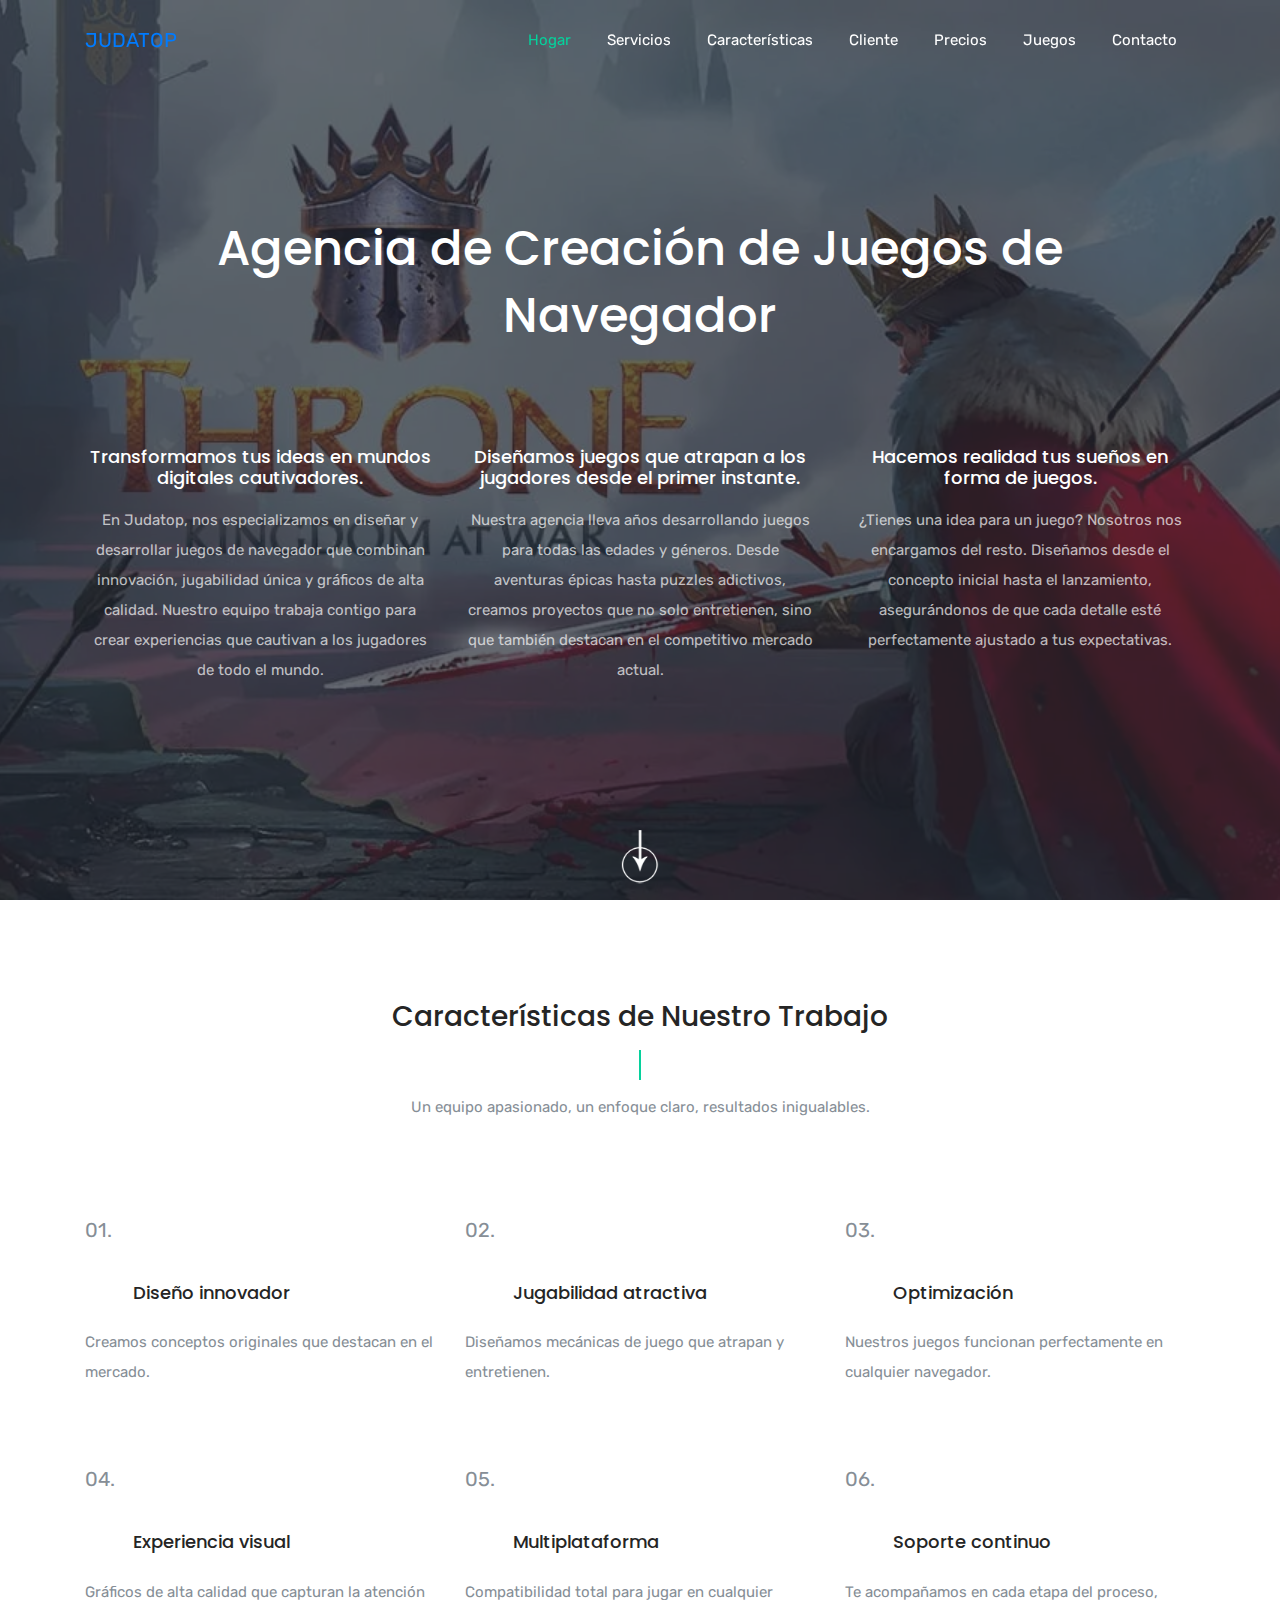
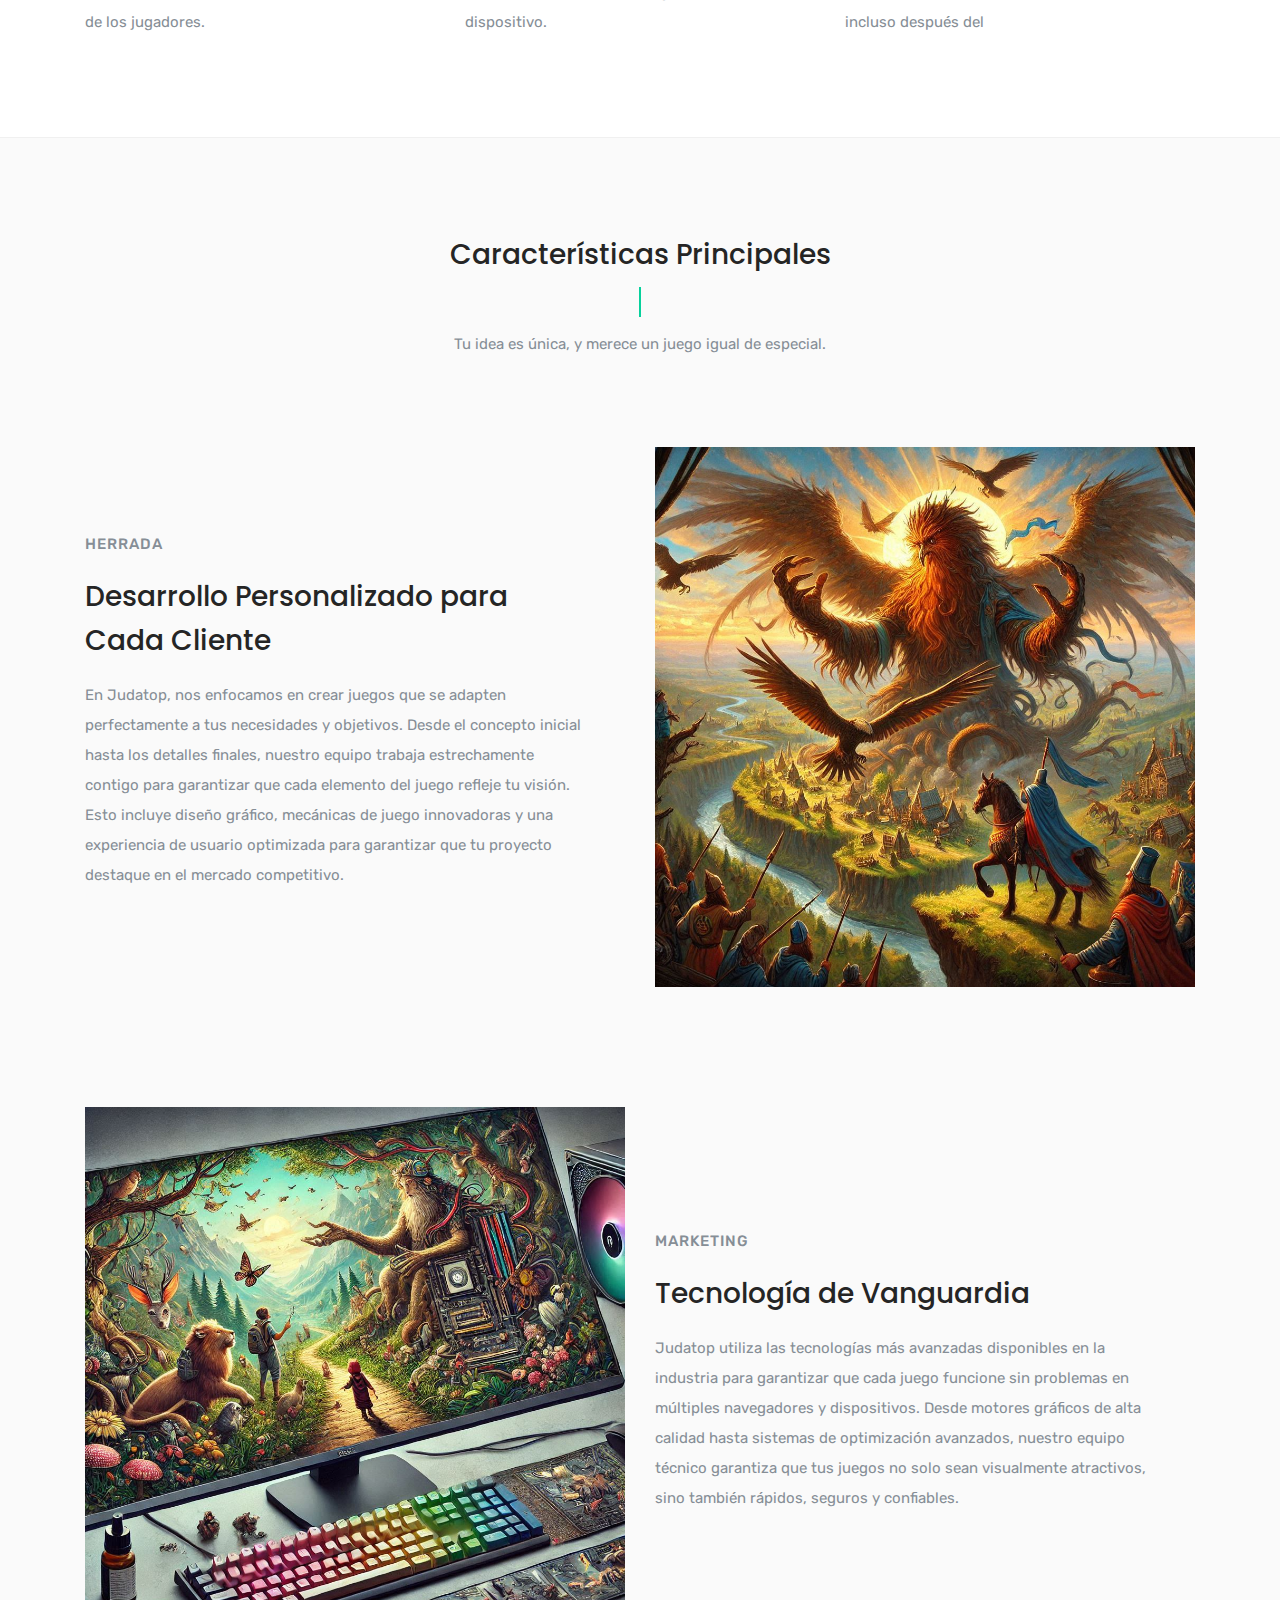
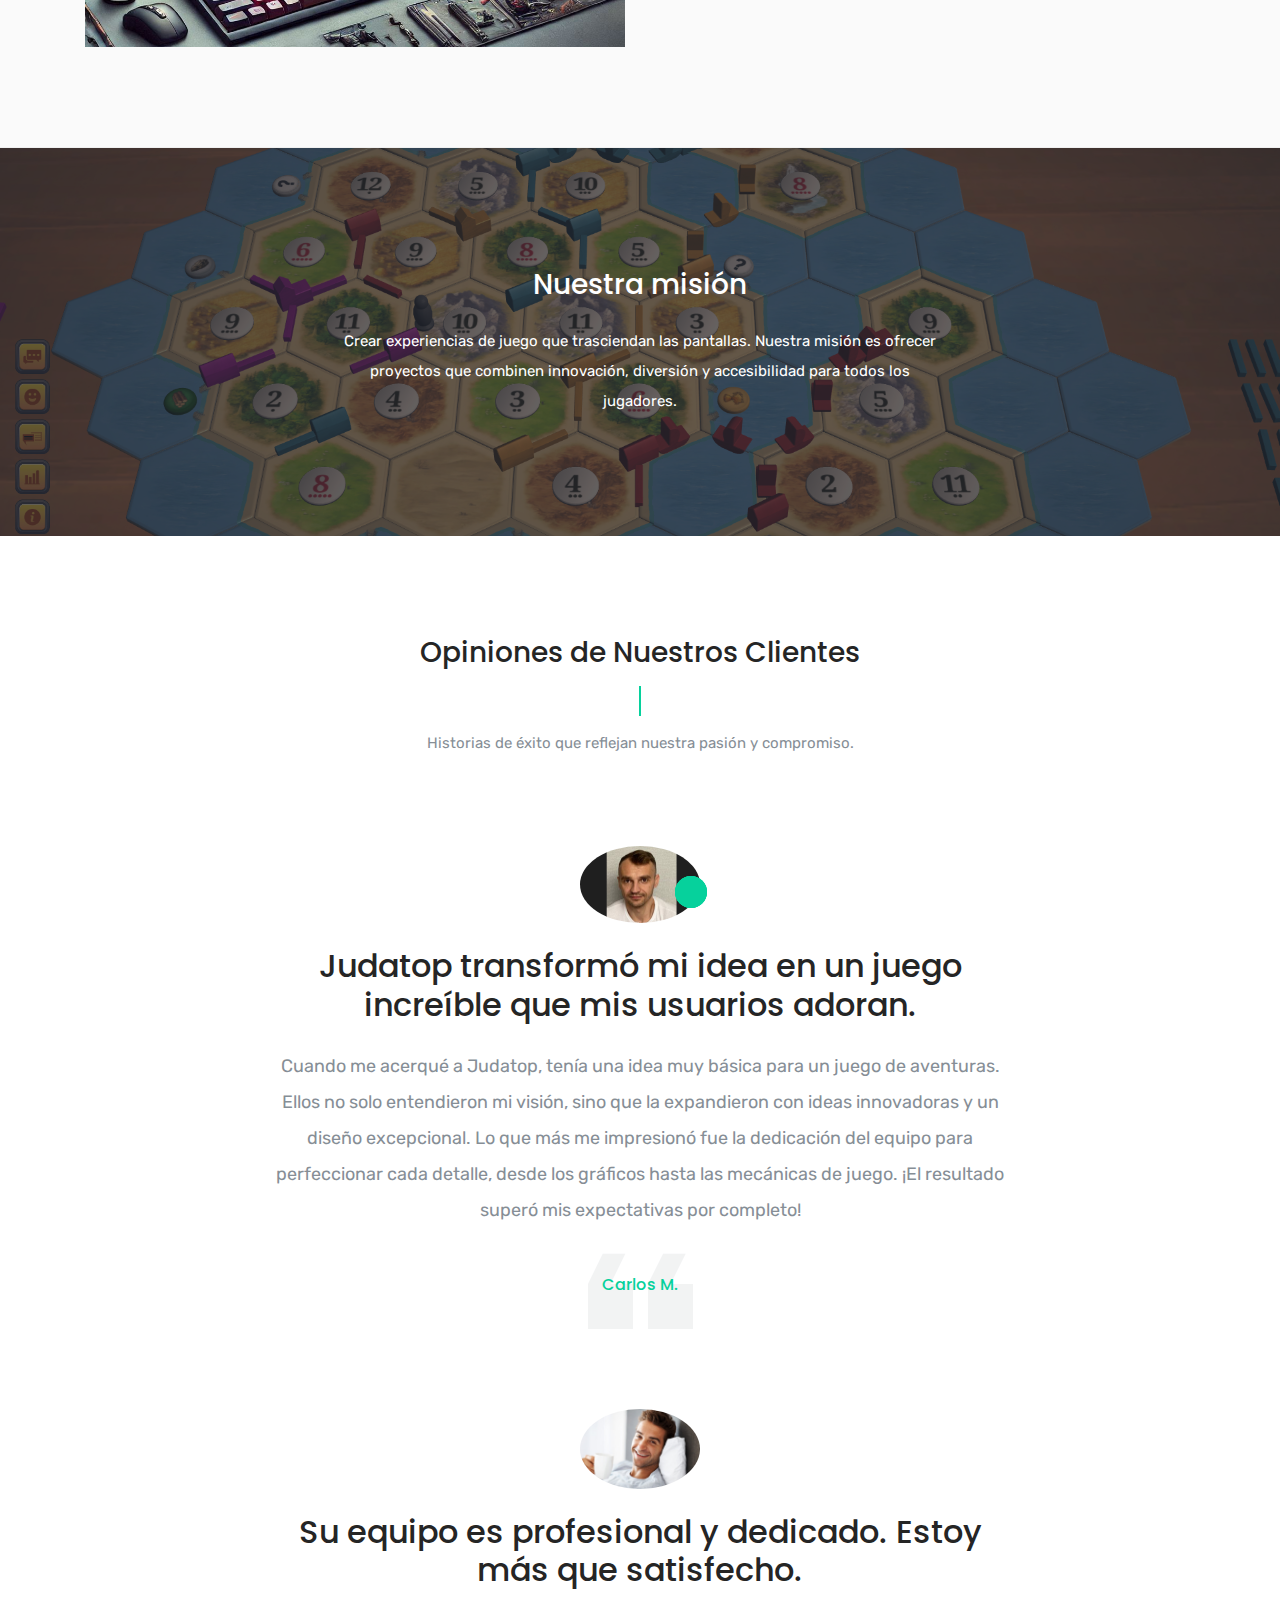
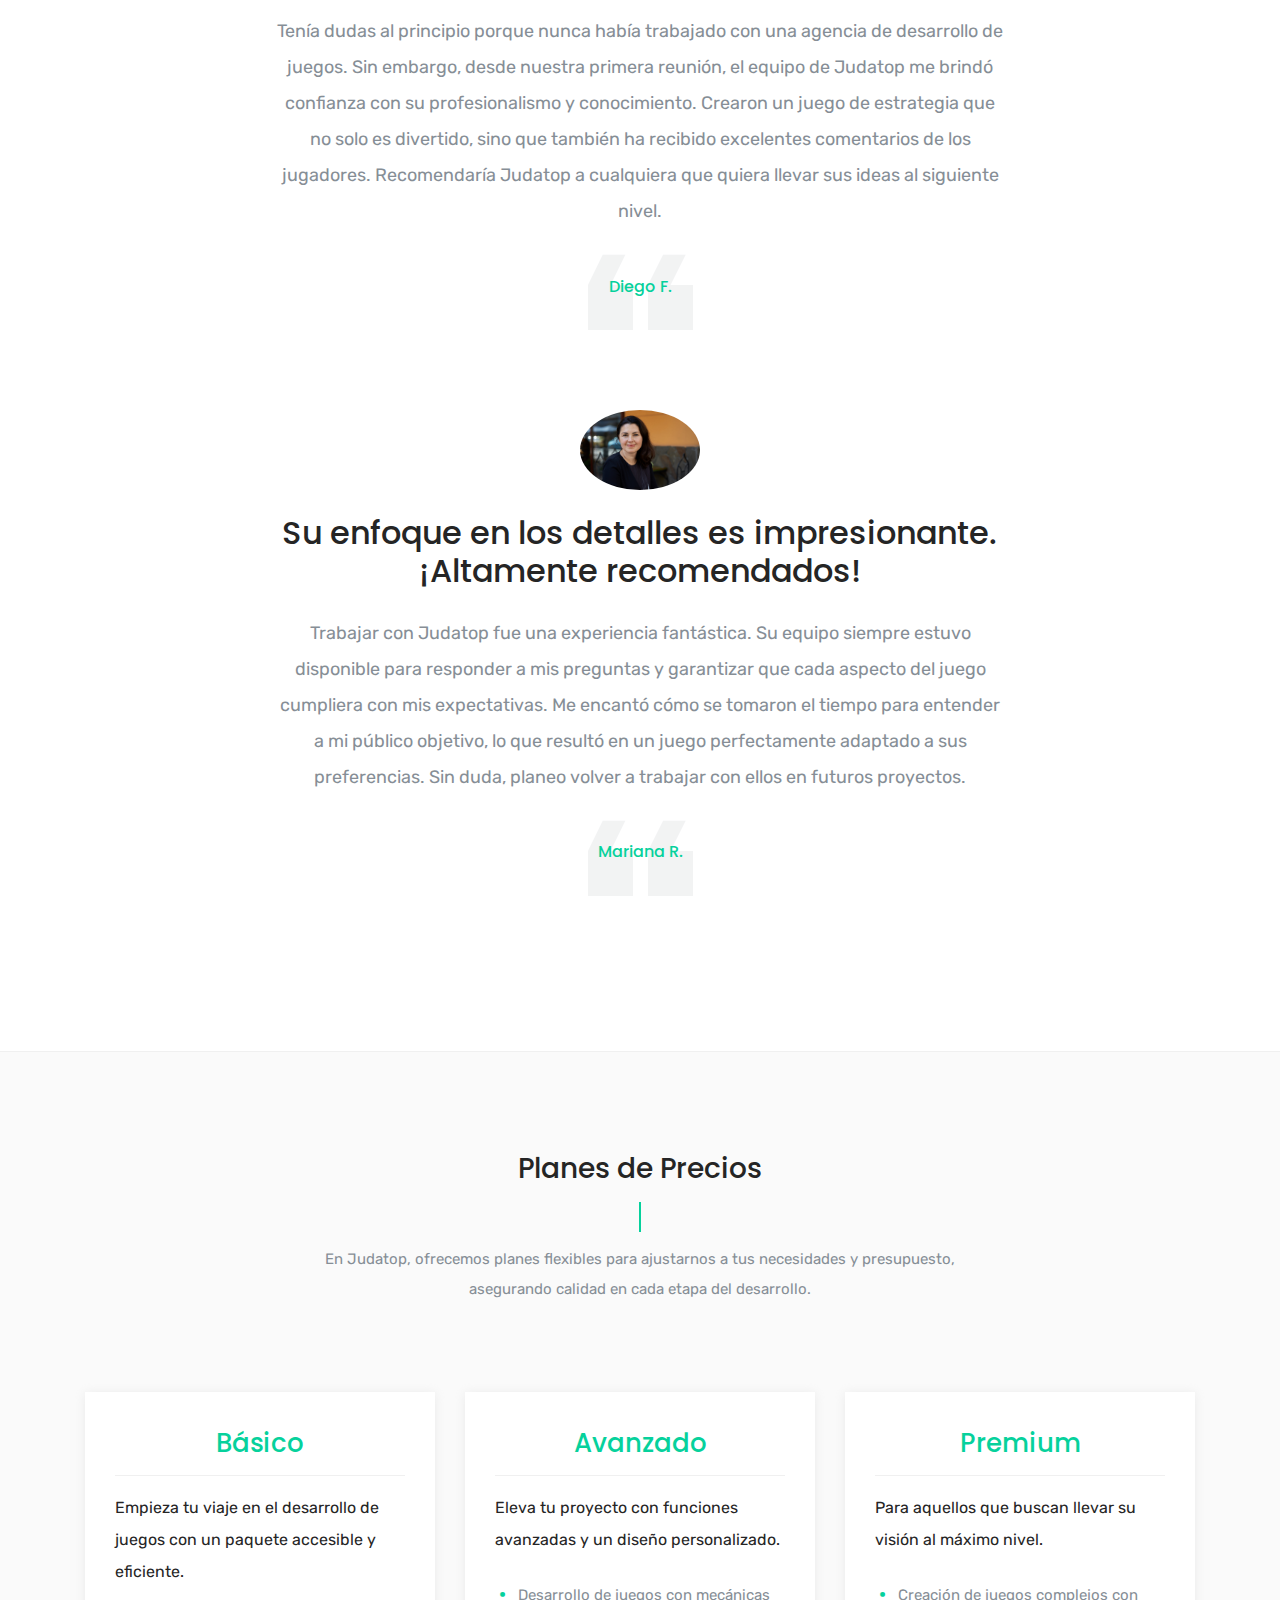
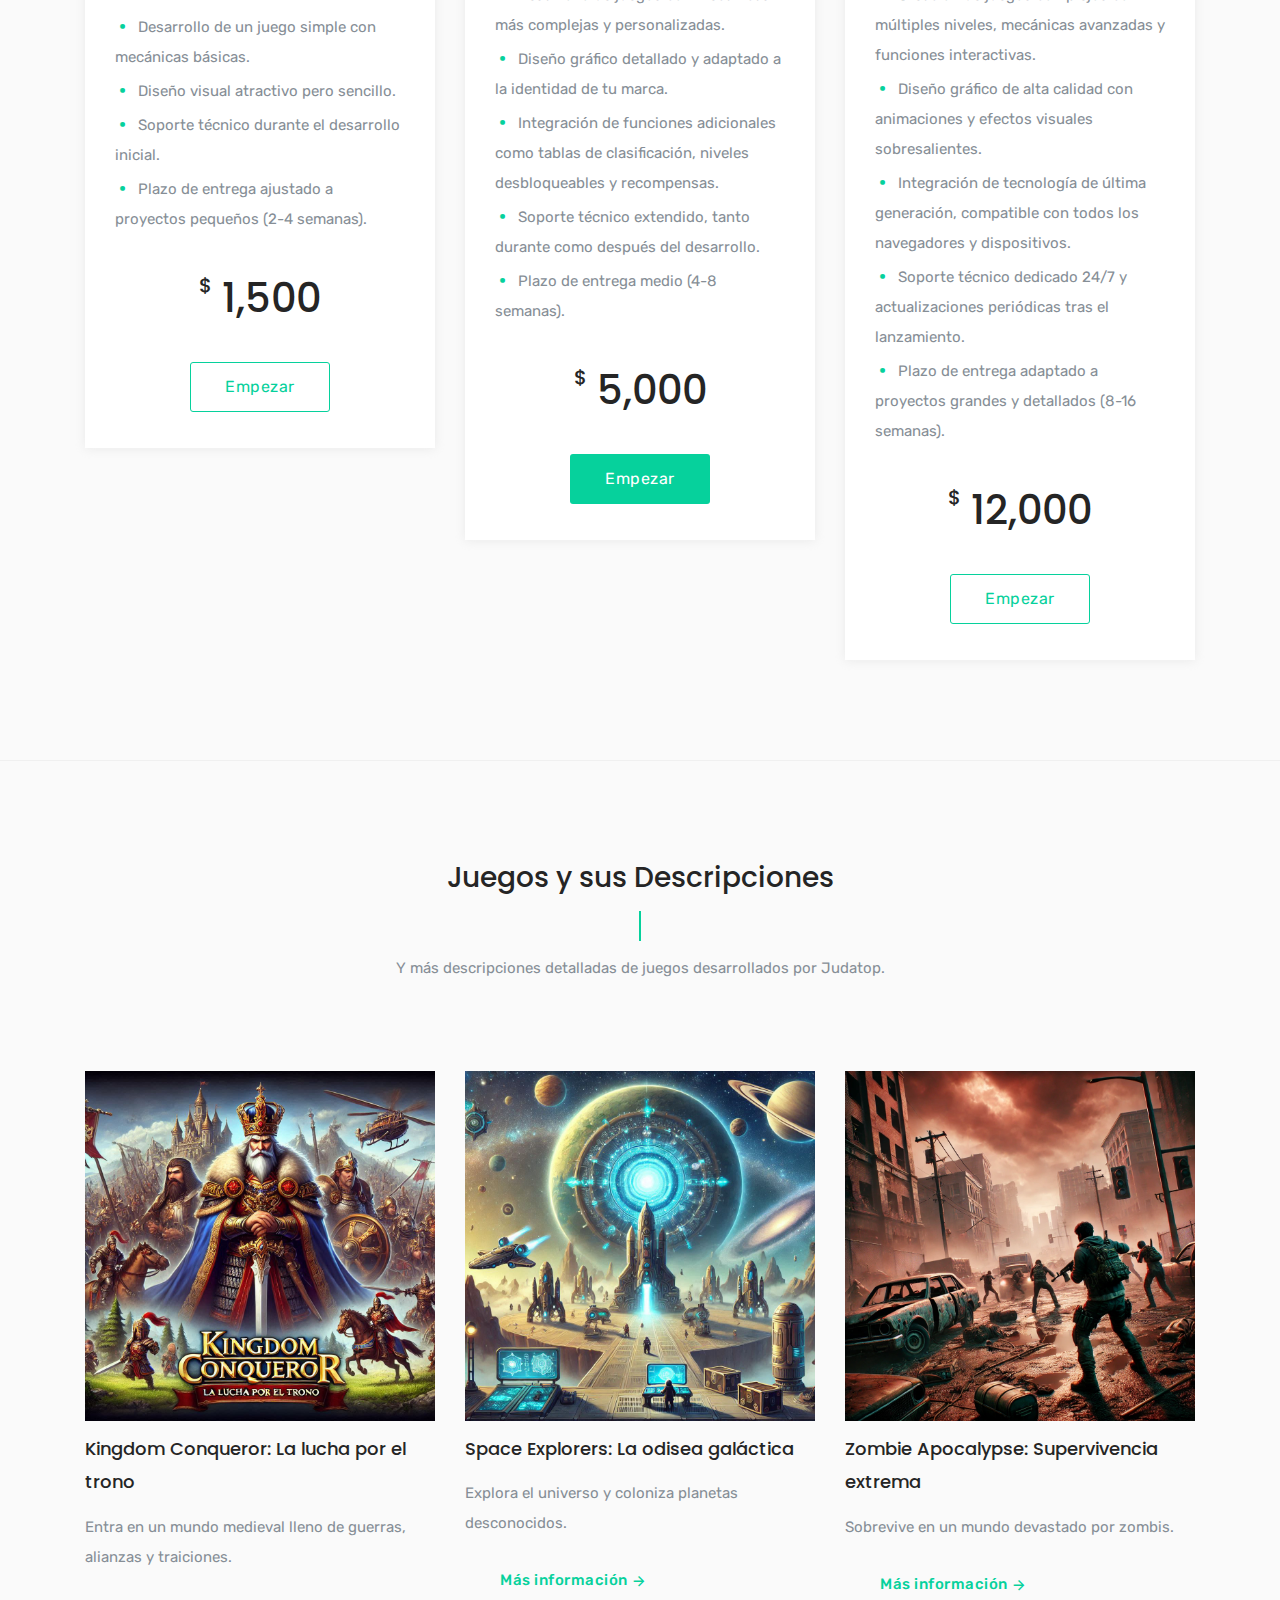
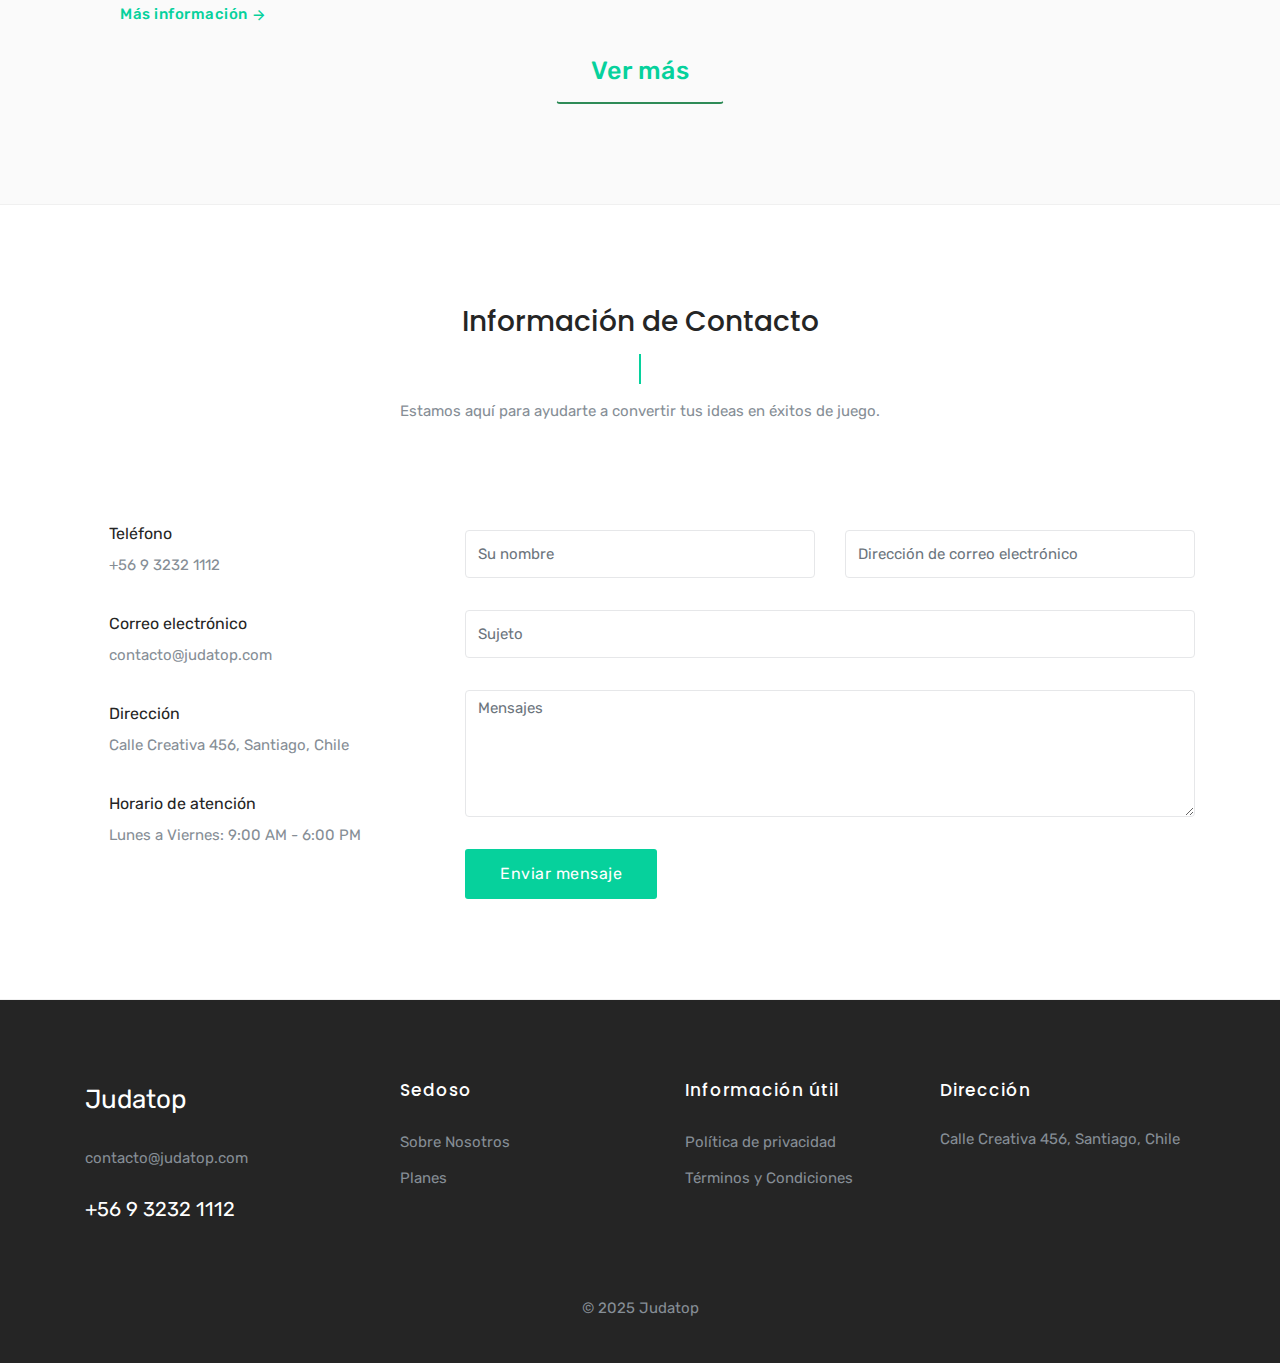
==== index.html @ 791cfe5c "first commit" ====
<!DOCTYPE html>
<html lang="en">

<head>
    <meta charset="utf-8" />
    <title>Judatop</title>
    <meta name="viewport" content="width=device-width, initial-scale=1.0">
    <!-- favicon -->
    <link rel="shortcut icon" href="images/favicon.ico">
    <!-- magnific pop-up -->
    <link rel="stylesheet" type="text/css" href="css/magnific-popup.css" />
    <!-- css -->
    <link href="css/bootstrap.min.css" rel="stylesheet" type="text/css" />
    <link href="css/materialdesignicons.min.css" rel="stylesheet" type="text/css" />
    <link rel="stylesheet" type="text/css" href="css/Pe-icon-7-stroke.css">
    <!--Slider-->
    <link rel="stylesheet" href="css/owl.carousel.css" />
    <link rel="stylesheet" href="css/owl.theme.css" />
    <link rel="stylesheet" href="css/owl.transitions.css" />
    <link href="css/style.css" rel="stylesheet" type="text/css" />
</head>

<body>

    <!--Navbar Start-->
    <nav class="navbar navbar-expand-lg fixed-top navbar-custom sticky sticky-dark">
        <div class="container">
            <!-- LOGO -->
            <a class="navbar-brand logo text-uppercase" href="index.html">
                Judatop
            </a>
            <button class="navbar-toggler" type="button" data-toggle="collapse" data-target="#navbarCollapse"
                aria-controls="navbarCollapse" aria-expanded="false" aria-label="Toggle navigation">
                <i class="mdi mdi-menu"></i>
            </button>
            <div class="collapse navbar-collapse" id="navbarCollapse">
                <ul class="navbar-nav ml-auto navbar-center" id="mySidenav">
                    <li class="nav-item active">
                        <a href="index.html#home" class="nav-link">Hogar</a>
                    </li>
                    <li class="nav-item">
                        <a href="index.html#services" class="nav-link">Servicios</a>
                    </li>
                    <li class="nav-item">
                        <a href="index.html#features" class="nav-link">Características</a>
                    </li>
                    <li class="nav-item">
                        <a href="index.html#client" class="nav-link">Cliente</a>
                    </li>
                    <li class="nav-item">
                        <a href="index.html#pricing" class="nav-link">Precios</a>
                    </li>
                    <li class="nav-item">
                        <a href="games/games.html" class="nav-link">Juegos </a>
                    </li>
                    <li class="nav-item">
                        <a href="index.html#contact" class="nav-link">Contacto</a>
                    </li>
                </ul>
            </div>
        </div>
    </nav>
    <!-- Navbar End -->

    <!-- START HOME -->
    <section class="bg-home" id="home">
        <div class="bg-overlay"></div>
        <div class="home-center">
            <div class="home-desc-center">
                <div class="container">
                    <div class="row">
                        <div class="col-lg-12 text-center">
                            <div class="home-contact">
                                <h3 class="home-title line-height_1_4">Agencia de Creación de Juegos de Navegador</h3>
                                <div class="row mt-5 pt-4">
                                    <div class="col-lg-4">
                                        <div class="home-box text-center mt-4">
                                            <h5 class="f-18 text-white">Transformamos tus ideas en mundos digitales
                                                cautivadores.</h5>
                                            <p class="mt-3 mb-0">En Judatop, nos especializamos en diseñar y desarrollar
                                                juegos de navegador que combinan innovación, jugabilidad única y
                                                gráficos de alta calidad. Nuestro equipo trabaja contigo para crear
                                                experiencias que cautivan a los jugadores de todo el mundo.
                                            </p>
                                        </div>
                                    </div>

                                    <div class="col-lg-4">
                                        <div class="home-box text-center mt-4">
                                            <h5 class="f-18 text-white">Diseñamos juegos que atrapan a los jugadores
                                                desde el primer instante.</h5>
                                            <p class="mt-3 mb-0">Nuestra agencia lleva años desarrollando juegos para
                                                todas las edades y géneros. Desde aventuras épicas hasta puzzles
                                                adictivos, creamos proyectos que no solo entretienen, sino que también
                                                destacan en el competitivo mercado actual.</p>
                                        </div>
                                    </div>

                                    <div class="col-lg-4">
                                        <div class="home-box text-center mt-4">
                                            <h5 class="f-18 text-white">Hacemos realidad tus sueños en forma de juegos.
                                            </h5>
                                            <p class="mt-3 mb-0">¿Tienes una idea para un juego? Nosotros nos encargamos
                                                del resto. Diseñamos desde el concepto inicial hasta el lanzamiento,
                                                asegurándonos de que cada detalle esté perfectamente ajustado a tus
                                                expectativas.</p>
                                        </div>
                                    </div>
                                </div>
                            </div>
                        </div>
                    </div>
                </div>

            </div>
        </div>

        <div class="container">
            <div class="row">
                <div class="col-lg-12">
                    <div class="mouse_down text-center">
                        <a href="#services" class="text-white scroll">
                            <img src="images/mouse-down.png" width="38" alt="">
                        </a>
                    </div>
                </div>
            </div>
        </div>
    </section>
    <!-- END HOME -->

    <!-- START SERVICES -->
    <section class="section" id="services">
        <div class="container">
            <div class="row">
                <div class="col-lg-12">
                    <div class="title-heading text-center">
                        <h3> Características de Nuestro Trabajo</h3>
                        <div class="title-border"></div>
                        <p class="text-muted">Un equipo apasionado, un enfoque claro, resultados inigualables.</p>
                    </div>
                </div>
            </div>

            <div class="row mt-5 pt-3">
                <div class="col-lg-4">
                    <div class="services-box mt-4">
                        <p class="text-muted f-20">01.</p>
                        <div class="mt-4">
                            <div class="services-icon float-left">
                                <i class="pe-7s-notebook"></i>
                            </div>

                            <h5 class="mt-4 pt-2 pl-5 f-18">Diseño innovador</h5>
                        </div>
                        <p class="text-muted mt-4 mb-0">Creamos conceptos originales que destacan en el mercado.</p>

                    </div>
                </div>

                <div class="col-lg-4">

                    <div class="services-box mt-4">
                        <p class="text-muted f-20">02.</p>
                        <div class="mt-4">
                            <div class="services-icon float-left">
                                <i class="pe-7s-science"></i>
                            </div>

                            <h5 class="mt-4 pt-2 pl-5 f-18">Jugabilidad atractiva</h5>
                        </div>
                        <p class="text-muted mt-4 mb-0">Diseñamos mecánicas de juego que atrapan y entretienen.</p>

                    </div>

                </div>

                <div class="col-lg-4">
                    <div class="services-box mt-4">
                        <p class="text-muted f-20">03.</p>
                        <div class="mt-4">
                            <div class="services-icon float-left">
                                <i class="pe-7s-display1"></i>
                            </div>

                            <h5 class="mt-4 pt-2 pl-5 f-18">Optimización</h5>
                        </div>
                        <p class="text-muted mt-4 mb-0">Nuestros juegos funcionan perfectamente en cualquier navegador.
                        </p>

                    </div>
                </div>
            </div>

            <div class="row mt-5">
                <div class="col-lg-4">
                    <div class="services-box mt-4">
                        <p class="text-muted f-20">04.</p>
                        <div class="mt-4">
                            <div class="services-icon float-left">
                                <i class="pe-7s-date"></i>
                            </div>

                            <h5 class="mt-4 pt-2 pl-5 f-18">Experiencia visual</h5>
                        </div>
                        <p class="text-muted mt-4 mb-0">Gráficos de alta calidad que capturan la atención de los
                            jugadores.</p>

                    </div>

                </div>

                <div class="col-lg-4">
                    <div class="services-box mt-4">
                        <p class="text-muted f-20">05.</p>
                        <div class="mt-4">
                            <div class="services-icon float-left">
                                <i class="pe-7s-target"></i>
                            </div>

                            <h5 class="mt-4 pt-2 pl-5 f-18">Multiplataforma</h5>
                        </div>
                        <p class="text-muted mt-4 mb-0"> Compatibilidad total para jugar en cualquier dispositivo.</p>

                    </div>

                </div>

                <div class="col-lg-4">
                    <div class="services-box mt-4">
                        <p class="text-muted f-20">06.</p>
                        <div class="mt-4">
                            <div class="services-icon float-left">
                                <i class="pe-7s-headphones"></i>
                            </div>

                            <h5 class="mt-4 pt-2 pl-5 f-18">Soporte continuo</h5>
                        </div>
                        <p class="text-muted mt-4 mb-0">Te acompañamos en cada etapa del proceso, incluso después del
                        </p>

                    </div>

                </div>

            </div>

        </div>
    </section>
    <!-- END SERVICES -->

    <!-- START FEATURES -->
    <section class="section bg-light" id="features">
        <div class="container">
            <div class="row">
                <div class="col-lg-12">
                    <div class="title-heading text-center">
                        <h3>Características Principales</h3>
                        <div class="title-border"></div>
                        <p class="text-muted">Tu idea es única, y merece un juego igual de especial.</p>
                    </div>
                </div>
            </div>

            <div class="row mt-5 pt-3 vertical-content">
                <div class="col-lg-6">
                    <div class="features-content mt-4">
                        <p class="features-subtitle text-muted mb-0">Herrada</p>
                        <h3 class="line-height_1_6 mt-3">Desarrollo Personalizado para Cada Cliente</h3>
                        <p class="features-desc text-muted mt-3">En Judatop, nos enfocamos en crear juegos que se
                            adapten perfectamente a tus necesidades y objetivos. Desde el concepto inicial hasta los
                            detalles finales, nuestro equipo trabaja estrechamente contigo para garantizar que cada
                            elemento del juego refleje tu visión. Esto incluye diseño gráfico, mecánicas de juego
                            innovadoras y una experiencia de usuario optimizada para garantizar que tu proyecto destaque
                            en el mercado competitivo.
                        </p>

                    </div>
                </div>
                <div class="col-lg-6">
                    <div class="features-img mt-4 text-center">
                        <img src="images/features/img-1.png" class="img-fluid" alt="">
                    </div>
                </div>
            </div>

            <div class="row mt-5 pt-5 vertical-content">

                <div class="col-lg-6">
                    <div class="features-img mt-4">
                        <img src="images/features/img-2.png" class="img-fluid" alt="">
                    </div>
                </div>

                <div class="col-lg-6">
                    <div class="features-content mt-4">
                        <p class="features-subtitle text-muted mb-0">Marketing</p>
                        <h3 class="line-height_1_6 mt-3">Tecnología de Vanguardia</h3>
                        <p class="features-desc text-muted mt-3">Judatop utiliza las tecnologías más avanzadas
                            disponibles en la industria para garantizar que cada juego funcione sin problemas en
                            múltiples navegadores y dispositivos. Desde motores gráficos de alta calidad hasta sistemas
                            de optimización avanzados, nuestro equipo técnico garantiza que tus juegos no solo sean
                            visualmente atractivos, sino también rápidos, seguros y confiables.</p>

                    </div>
                </div>

            </div>
        </div>
    </section>
    <!-- END FEATURES -->

    <!-- START VIDEO -->
    <section class="bg-video">
        <div class="bg-overlay"></div>
        <div class="container">
            <div class="row">
                <div class="col-lg-12">
                    <div class="video-box text-center text-white">
                        <h3>Nuestra misión</h3>
                        <p class="mt-4">Crear experiencias de juego que trasciendan las pantallas. Nuestra misión es
                            ofrecer proyectos que combinen innovación, diversión y accesibilidad para todos los
                            jugadores.</p>


                    </div>
                </div>
            </div>
        </div>
    </section>
    <!-- END VIDEO -->

    <!-- START CLIENT -->
    <section class="section" id="client">
        <div class="container">
            <div class="row">
                <div class="col-lg-12">
                    <div class="title-heading text-center">
                        <h3>Opiniones de Nuestros Clientes</h3>
                        <div class="title-border"></div>
                        <p class="text-muted">Historias de éxito que reflejan nuestra pasión y compromiso.</p>
                    </div>
                </div>
            </div>

            <div class="row justify-content-center mt-5 pt-3">
                <div class="col-lg-8">
                    <div class="owl-carousel owl-theme" id="owl-demo" style="display: block;">

                        <div class="item mt-4 text-center">
                            <div class="client-img">
                                <img src="images/user/img-1.jpg" class="img-fluid rounded-circle" alt="">
                            </div>
                            <div class="client-img-icon">
                                <i class="pe-7s-comment"></i>
                            </div>
                            <h2 class="mt-4">Judatop transformó mi idea en un juego increíble que mis usuarios adoran.
                            </h2>
                            <p class="client-desc mt-3 f-18 pt-2 text-muted">Cuando me acerqué a Judatop, tenía una idea
                                muy básica para un juego de aventuras. Ellos no solo entendieron mi visión, sino que la
                                expandieron con ideas innovadoras y un diseño excepcional. Lo que más me impresionó fue
                                la dedicación del equipo para perfeccionar cada detalle, desde los gráficos hasta las
                                mecánicas de juego. ¡El resultado superó mis expectativas por completo!</p>

                            <div class="client-icon pt-5">
                                <i class="mdi mdi-format-quote-open"></i>
                            </div>

                            <div class="client-position">
                                <h6 class="text-custom mb-0">Carlos M.</h6>

                            </div>
                        </div>

                        <div class="item mt-4 text-center">
                            <div class="client-img">
                                <img src="images/user/img-2.jpg" class="img-fluid rounded-circle" alt="">
                            </div>
                            <div class="client-img-icon">
                                <i class="pe-7s-comment"></i>
                            </div>
                            <h2 class="mt-4">Su equipo es profesional y dedicado. Estoy más que satisfecho.</h2>
                            <p class="client-desc mt-3 f-18 pt-2 text-muted">Tenía dudas al principio porque nunca había
                                trabajado con una agencia de desarrollo de juegos. Sin embargo, desde nuestra primera
                                reunión, el equipo de Judatop me brindó confianza con su profesionalismo y conocimiento.
                                Crearon un juego de estrategia que no solo es divertido, sino que también ha recibido
                                excelentes comentarios de los jugadores. Recomendaría Judatop a cualquiera que quiera
                                llevar sus ideas al siguiente nivel.</p>

                            <div class="client-icon pt-5">
                                <i class="mdi mdi-format-quote-open"></i>
                            </div>

                            <div class="client-position">
                                <h6 class="text-custom mb-0">Diego F. </h6>

                            </div>
                        </div>

                        <div class="item mt-4 text-center">
                            <div class="client-img">
                                <img src="images/user/img-3.jpg" class="img-fluid rounded-circle" alt="">
                            </div>
                            <div class="client-img-icon">
                                <i class="pe-7s-comment"></i>
                            </div>
                            <h2 class="mt-4">Su enfoque en los detalles es impresionante. ¡Altamente recomendados!</h2>
                            <p class="client-desc mt-3 f-18 pt-2 text-muted">Trabajar con Judatop fue una experiencia
                                fantástica. Su equipo siempre estuvo disponible para responder a mis preguntas y
                                garantizar que cada aspecto del juego cumpliera con mis expectativas. Me encantó cómo se
                                tomaron el tiempo para entender a mi público objetivo, lo que resultó en un juego
                                perfectamente adaptado a sus preferencias. Sin duda, planeo volver a trabajar con ellos
                                en futuros proyectos.</p>

                            <div class="client-icon pt-5">
                                <i class="mdi mdi-format-quote-open"></i>
                            </div>

                            <div class="client-position">
                                <h6 class="text-custom mb-0">Mariana R. </h6>

                            </div>
                        </div>

                    </div>
                </div>
            </div>

        </div>
    </section>
    <!-- END CLIENT -->

    <!-- START PRICING -->
    <section class="section bg-light" id="pricing">
        <div class="container">
            <div class="row">
                <div class="col-lg-12">
                    <div class="title-heading text-center">
                        <h3>Planes de Precios</h3>
                        <div class="title-border"></div>
                        <p class="text-muted">En Judatop, ofrecemos planes flexibles para ajustarnos a tus necesidades y
                            presupuesto, asegurando calidad en cada etapa del desarrollo.</p>
                    </div>
                </div>
            </div>

            <div class="row mt-5 pt-3">
                <div class="col-lg-4">
                    <div class="pricing-box bg-white mt-4">
                        <h3>Básico</h3>
                        <hr />
                        <p class="f-16">Empieza tu viaje en el desarrollo de juegos con un paquete accesible y
                            eficiente.</p>
                        <div class="pricing-features mt-4">
                            <p class="text-muted mb-1"><i class="mdi mdi-circle-medium text-custom pr-2"></i>Desarrollo
                                de un juego simple con mecánicas básicas.</p>
                            <p class="text-muted mb-1"><i class="mdi mdi-circle-medium text-custom pr-2"></i>Diseño
                                visual atractivo pero sencillo.</p>
                            <p class="text-muted mb-1"><i class="mdi mdi-circle-medium text-custom pr-2"></i>Soporte
                                técnico durante el desarrollo inicial.</p>
                            <p class="text-muted mb-1"><i class="mdi mdi-circle-medium text-custom pr-2"></i>Plazo de
                                entrega ajustado a proyectos pequeños (2-4 semanas).</p>
                        </div>
                        <div class="mt-4 pt-3 text-center">
                            <h1><sup class="dolar f-20">$</sup> 1,500 <span class="f-16"></span></h1>
                        </div>
                        <div class="mt-4 pt-3 text-center">
                            <a href="#contact" class="btn btn-outline btn-round">Empezar</a>
                        </div>
                    </div>
                </div>

                <div class="col-lg-4">
                    <div class="pricing-box bg-white mt-4">
                        <h3>Avanzado</h3>
                        <hr />
                        <p class="f-16">Eleva tu proyecto con funciones avanzadas y un diseño personalizado.</p>
                        <div class="pricing-features mt-4">
                            <p class="text-muted mb-1"><i class="mdi mdi-circle-medium text-custom pr-2"></i>Desarrollo
                                de juegos con mecánicas más complejas y personalizadas.</p>
                            <p class="text-muted mb-1"><i class="mdi mdi-circle-medium text-custom pr-2"></i>Diseño
                                gráfico detallado y adaptado a la identidad de tu marca.</p>
                            <p class="text-muted mb-1"><i class="mdi mdi-circle-medium text-custom pr-2"></i>Integración
                                de funciones adicionales como tablas de clasificación, niveles desbloqueables y
                                recompensas.</p>
                            <p class="text-muted mb-1"><i class="mdi mdi-circle-medium text-custom pr-2"></i>Soporte
                                técnico extendido, tanto durante como después del desarrollo.</p>
                            <p class="text-muted mb-1"><i class="mdi mdi-circle-medium text-custom pr-2"></i>Plazo de
                                entrega medio (4-8 semanas).</p>
                        </div>
                        <div class="mt-4 pt-3 text-center">
                            <h1><sup class="dolar f-20">$</sup> 5,000 <span class="f-16"></span></h1>
                        </div>

                        <div class="mt-4 pt-3 text-center">
                            <a href="#contact" class="btn btn-custom btn-round">Empezar</a>
                        </div>

                    </div>
                </div>

                <div class="col-lg-4">
                    <div class="pricing-box bg-white mt-4">
                        <h3>Premium</h3>
                        <hr />
                        <p class="f-16">Para aquellos que buscan llevar su visión al máximo nivel.</p>
                        <div class="pricing-features mt-4">
                            <p class="text-muted mb-1"><i class="mdi mdi-circle-medium text-custom pr-2"></i>Creación de
                                juegos complejos con múltiples niveles, mecánicas avanzadas y funciones interactivas.
                            </p>
                            <p class="text-muted mb-1"><i class="mdi mdi-circle-medium text-custom pr-2"></i>Diseño
                                gráfico de alta calidad con animaciones y efectos visuales sobresalientes.</p>
                            <p class="text-muted mb-1"><i class="mdi mdi-circle-medium text-custom pr-2"></i>Integración
                                de tecnología de última generación, compatible con todos los navegadores y dispositivos.
                            </p>
                            <p class="text-muted mb-1"><i class="mdi mdi-circle-medium text-custom pr-2"></i>Soporte
                                técnico dedicado 24/7 y actualizaciones periódicas tras el lanzamiento.</p>
                            <p class="text-muted mb-1"><i class="mdi mdi-circle-medium text-custom pr-2"></i>Plazo de
                                entrega adaptado a proyectos grandes y detallados (8-16 semanas).</p>
                        </div>
                        <div class="mt-4 pt-3 text-center">
                            <h1><sup class="dolar f-20">$</sup> 12,000 <span class="f-16"></span></h1>
                        </div>

                        <div class="mt-4 pt-3 text-center">
                            <a href="#contact" class="btn btn-outline btn-round">Empezar</a>
                        </div>

                    </div>
                </div>

            </div>
        </div>
    </section>
    <!-- END PRICING -->



    <!-- START BLOG -->
    <section class="section bg-light" id="blog">
        <div class="container">
            <div class="row">
                <div class="col-lg-12">
                    <div class="title-heading text-center">
                        <h3>Juegos y sus Descripciones</h3>
                        <div class="title-border"></div>
                        <p class="text-muted">Y más descripciones detalladas de juegos desarrollados por Judatop.</p>
                    </div>
                </div>
            </div>

            <div class="row mt-5 pt-3">
                <div class="col-lg-4">
                    <div class="blog-content mt-4">
                        <div class="blog-image">
                            <img src="images/blog/img-1.jpg" class="img-fluid" alt="">
                        </div>


                        <div class="blog-content">
                            <h3 class="mt-2"><a href="" class="blog-link f-18">Kingdom Conqueror: La lucha por el
                                    trono</a>
                            </h3>
                            <p class="text-muted mt-3">Entra en un mundo medieval lleno de guerras, alianzas y
                                traiciones.</p>
                            <div>
                                <button class="btn main_bg_btn learn-more-btn read-more" data-id="1">Más información <i
                                        class="mdi mdi-arrow-right"></i></button>
                            </div>

                        </div>
                    </div>

                </div>

                <div class="col-lg-4">
                    <div class="blog-content mt-4">
                        <div class="blog-image">
                            <img src="images/blog/img-2.jpg" class="img-fluid" alt="">
                        </div>


                        <div class="blog-content">
                            <h3 class="mt-2"><a href="" class="blog-link f-18"> Space Explorers: La odisea galáctica</a>
                            </h3>
                            <p class="text-muted mt-3">Explora el universo y coloniza planetas desconocidos.</p>
                            <div>
                                <button class="btn main_bg_btn learn-more-btn read-more" data-id="2">Más información <i
                                        class="mdi mdi-arrow-right"></i></button>
                            </div>
                        </div>
                    </div>
                </div>

                <div class="col-lg-4">
                    <div class="blog-content mt-4">
                        <div class="blog-image">
                            <img src="images/blog/img-3.jpg" class="img-fluid" alt="">
                        </div>

                        <div class="blog-content">
                            <h3 class="mt-2"><a href="" class="blog-link f-18">Zombie Apocalypse: Supervivencia
                                    extrema</a></h3>
                            <p class="text-muted mt-3">Sobrevive en un mundo devastado por zombis.</p>
                            <div>
                                <button class="btn main_bg_btn learn-more-btn read-more" data-id="3">Más información <i
                                        class="mdi mdi-arrow-right"></i></button>
                            </div>
                        </div>
                    </div>
                </div>
            </div>
            <div style="text-align: center;"><a href="games/games.html" class="btn main_bg_btn learn-more-btn read-more"
                    style="font-size: 25px; border-bottom: 2px solid seagreen;"> Ver más</a></div>
        </div>
    </section>
    <!-- END BLOG -->


    <!-- START CONTACT -->
    <section class="section" id="contact">
        <div class="container">

            <div class="row">
                <div class="col-lg-12">
                    <div class="title-heading text-center">
                        <h3>Información de Contacto</h3>
                        <div class="title-border"></div>
                        <p class="text-muted">Estamos aquí para ayudarte a convertir tus ideas en éxitos de juego.</p>
                    </div>
                </div>
            </div>

            <div class="row mt-5 pt-3">
                <div class="col-lg-4">

                    <div class="contact-content mt-4">
                        <div class="mt-4 pt-1">
                            <div class="contact-icon float-left mt-1 pr-4">
                                <i class="pe-7s-phone"></i>
                            </div>

                            <div class="contact-info">
                                <p class="f-16 mb-0">Teléfono</p>
                                <p class="text-muted mb-0">+56 9 3232 1112</p>
                            </div>
                        </div>

                        <div class="mt-4 pt-1">
                            <div class="contact-icon float-left mt-1 pr-4">
                                <i class="pe-7s-mail"></i>
                            </div>

                            <div class="contact-info">
                                <p class="f-16 mb-0">Correo electrónico</p>
                                <p class="text-muted mb-0">contacto@judatop.com</p>
                            </div>
                        </div>

                        <div class="mt-4 pt-1">
                            <div class="contact-icon float-left mt-1 pr-4">
                                <i class="pe-7s-map-marker"></i>
                            </div>

                            <div class="contact-info">
                                <p class="f-16 mb-0">Dirección</p>
                                <p class="text-muted mb-0">Calle Creativa 456, Santiago, Chile</p>
                            </div>
                        </div>

                        <div class="mt-4 pt-1">
                            <div class="contact-icon float-left mt-1 pr-4">
                                <i class="pe-7s-date"></i>
                            </div>

                            <div class="contact-info">
                                <p class="f-16 mb-0">Horario de atención</p>
                                <p class="text-muted mb-0">Lunes a Viernes: 9:00 AM - 6:00 PM</p>
                            </div>
                        </div>

                    </div>
                </div>

                <div class="col-lg-8">
                    <div class="custom-form mt-4">
                        <div id="message"></div>
                        <form method="get" action="thanks/thanks.html" name="contact-form">

                            <div class="row">
                                <div class="col-lg-6">
                                    <div class="form-group mt-3">
                                        <input name="name" id="name" type="text" class="form-control" required
                                            placeholder="Su nombre">
                                    </div>
                                </div>

                                <div class="col-lg-6">
                                    <div class="form-group mt-3">
                                        <input name="email" id="email" type="text" class="form-control" required
                                            placeholder="Dirección de correo electrónico">
                                    </div>
                                </div>
                            </div>

                            <div class="row">
                                <div class="col-lg-12">
                                    <div class="form-group mt-3">
                                        <input name="subject" id="subject" type="text" class="form-control" required
                                            placeholder="Sujeto">
                                    </div>
                                </div>
                            </div>

                            <div class="row">
                                <div class="col-lg-12">
                                    <div class="form-group mt-3">
                                        <textarea name="comments" id="comments" rows="5" class="form-control" required
                                            placeholder="Mensajes"></textarea>
                                    </div>
                                </div>
                            </div>

                            <div class="row">
                                <div class="col-lg-12">
                                    <div class="mt-3">
                                        <input type="submit" id="submit" name="send"
                                            class="submitBnt btn btn-custom btn-round" value="Enviar mensaje">
                                        <div id="simple-msg"></div>
                                    </div>
                                </div>
                            </div>
                        </form>
                    </div>

                </div>
            </div>
        </div>
    </section>
    <!-- END CONTECT -->

    <!-- START FOOTER -->
    <section class="bg-footer">
        <div class="container">
            <div class="row">
                <div class="col-lg-3">
                    <div class="footer-logo" style="color: white; font-size: 26px;">
                        Judatop
                    </div>

                    <p class="text-muted mt-4">contacto@judatop.com</p>
                    <p class="text-white f-20">+56 9 3232 1112
                    </p>
                </div>

                <div class="col-lg-3">
                    <div class="footer-contant footer-spacing">
                        <h6 class="footer-title">Sedoso</h6>
                        <ul class="list-unstyled footer-link mt-4">
                            <li><a href="index.html">Sobre Nosotros </a></li>
                            <li><a href="index.html#pricing">Planes </a></li>
                        </ul>
                    </div>
                </div>

                <div class="col-lg-3">
                    <div class="footer-contant footer-spacing">
                        <h6 class="footer-title">Información útil</h6>
                        <ul class="list-unstyled footer-link mt-4">
                            <li><a href="privacy.html">Política de privacidad</a></li>
                            <li><a href="terms.html">Términos y Condiciones</a></li>
                        </ul>
                    </div>

                </div>

                <div class="col-lg-3">
                    <div class="footer-contant">
                        <h6 class="footer-title">Dirección</h6>
                        <p class="text-muted mt-4">Calle Creativa 456, Santiago, Chile
                        </p>


                    </div>
                </div>
            </div>

            <div class="text-center mt-5">
                <p class="footer-alt mb-0">© 2025 Judatop </p>

            </div>
        </div>
    </section>
    <!-- END FOOTER -->
    <div id="modal-1" class="modal">
        <div class="modal-content">
            <span class="close-btn">&times;</span>
            <div class="modal-img">
                <img src="images/blog/img-1.jpg" alt="">
            </div>
            <div class="modal-text">
                <h3>Kingdom Conqueror: La lucha por el trono</h3>
                <h4>Entra en un mundo medieval lleno de guerras, alianzas y traiciones.</h4>
                <p>En Kingdom Conqueror, los jugadores asumen el papel de un gobernante que debe expandir su reino,
                    formar alianzas estratégicas y enfrentar a sus enemigos en batallas épicas. Puedes gestionar
                    recursos, entrenar ejércitos y construir fortalezas para proteger tu territorio.
                </p>
                <p>Cómo jugar: </p>
                <ul>
                    <li>Recolecta recursos como madera, oro y alimentos.</li>
                    <li>Construye y mejora tus edificios para desbloquear unidades más fuertes.</li>
                    <li>Forma alianzas con otros jugadores para participar en guerras masivas.</li>
                </ul>

            </div>
        </div>
    </div>
    <div id="modal-2" class="modal">
        <div class="modal-content">
            <span class="close-btn">&times;</span>
            <div class="modal-img">
                <img src="images/blog/img-2.jpg" alt="">
            </div>
            <div class="modal-text">
                <h3>Space Explorers: La odisea galáctica</h3>
                <h4>Explora el universo y coloniza planetas desconocidos.</h4>
                <p>En este juego futurista, los jugadores controlan una nave espacial, exploran galaxias y establecen
                    colonias en planetas inhóspitos. Además, deben defender sus colonias de piratas espaciales y
                    fenómenos cósmicos.
                </p>
                <p>Cómo jugar: </p>
                <ul>
                    <li>Investiga nuevas tecnologías para mejorar tu nave y tus colonias.</li>
                    <li>Explora sistemas solares en busca de recursos raros.</li>
                    <li>Enfréntate a enemigos en combates espaciales estratégicos.</li>
                </ul>

            </div>
        </div>
    </div>
    <div id="modal-3" class="modal">
        <div class="modal-content">
            <span class="close-btn">&times;</span>
            <div class="modal-img">
                <img src="images/blog/img-3.jpg" alt="">
            </div>
            <div class="modal-text">
                <h3>Zombie Apocalypse: Supervivencia extrema</h3>
                <h4>Sobrevive en un mundo devastado por zombis.</h4>
                <p>Lucha por tu vida en este juego de supervivencia donde cada decisión cuenta. Recolecta suministros,
                    construye refugios y enfréntate a hordas de zombis para sobrevivir.
                </p>
                <p>Cómo jugar: </p>
                <ul>
                    <li>Recolecta armas, comida y otros recursos necesarios.</li>
                    <li>Colabora con otros jugadores para formar comunidades seguras.</li>
                    <li>Supera misiones desafiantes para desbloquear nuevas áreas.</li>
                </ul>

            </div>
        </div>
    </div>

    <script>
        document.addEventListener("DOMContentLoaded", function () {
            const learnMoreButtons = document.querySelectorAll(".learn-more-btn");
            const modals = document.querySelectorAll(".modal");
            const closeButtons = document.querySelectorAll(".close-btn");

            learnMoreButtons.forEach((button) => {
                button.addEventListener("click", function () {
                    const modalId = button.getAttribute("data-id");
                    const modal = document.getElementById(`modal-${modalId}`);
                    if (modal) {
                        modal.style.display = "block";
                        document.body.classList.add("modal-open"); // Disable scrolling for main page
                    }
                });
            });

            closeButtons.forEach((button) => {
                button.addEventListener("click", function () {
                    const modal = button.closest(".modal");
                    if (modal) {
                        modal.style.display = "none";
                        document.body.classList.remove("modal-open"); // Enable scrolling for main page
                    }
                });
            });

            window.addEventListener("click", function (event) {
                modals.forEach((modal) => {
                    if (event.target === modal) {
                        modal.style.display = "none";
                        document.body.classList.remove("modal-open"); // Enable scrolling for main page
                    }
                });
            });
        });


    </script>
    <!-- javascript -->
    <script src="js/jquery.min.js"></script>
    <script src="js/bootstrap.bundle.min.js"></script>
    <script src="js/jquery.easing.min.js"></script>
    <script src="js/scrollspy.min.js"></script>
    <!-- Magnific Popup -->
    <script src="js/jquery.magnific-popup.min.js"></script>
    <script src="js/owl.carousel.min.js"></script>
    <!-- contact -->
    <script src="js/contact.init.js"></script>
    <script src="js/jquery.mb.YTPlayer.js"></script>
    <!-- Main Js -->
    <script src="js/app.js"></script>

</body>

</html>
---- css/style.css ----
/* Template Name: Readxon
   Author: Themesdesign
   Version: 1.0.0
   Created: Jan 2019
   File Description: Main Css file of the template
*/
/****************************************\

01.general
02.helper
03.components
04.menu
05.home
06.services
07.features
08.video
09.client
10.pricing
11.cta
12.faq
13.blog
14.contact
15.footer
16.responsive

*****************************************/
@import url("https://fonts.googleapis.com/css?family=Poppins:400,500,600|Rubik:400,500");
body {
  font-family: "Rubik", sans-serif;
  color: #252525 !important;
  font-size: 15px;
}

h1,
h2,
h3,
h4,
h5,
h6 {
  font-family: "Poppins", sans-serif;
}

.btn,
.btn:focus,
button,
button:focus {
  outline: none !important;
}

a {
  text-decoration: none !important;
  outline: none;
}

p {
  line-height: 2;
}

.section {
  padding-top: 100px;
  padding-bottom: 100px;
  border-bottom: 1px solid #f0f0f0;
  position: relative;
}

.vertical-content {
  display: -moz-flex;
  display: flex;
  align-items: center;
  -webkit-align-items: center;
  justify-content: center;
  -webkit-justify-content: center;
  flex-direction: row;
}

.bg-overlay {
  background-color: rgba(36, 42, 53, 0.7);
  position: absolute;
  top: 0;
  left: 0;
  height: 100%;
  width: 100%;
}

.bg-gradient {
  background: linear-gradient(to right, #0657d1, #06d19c);
  position: absolute;
  top: 0;
  left: 0;
  height: 100%;
  width: 100%;
  opacity: 0.9;
}

hr {
  border-top: 1px solid #f0f0f0;
}

.f-12 {
  font-size: 12px;
}

.f-14 {
  font-size: 14px;
}

.f-15 {
  font-size: 15px;
}

.f-16 {
  font-size: 16px;
}

.f-18 {
  font-size: 18px;
}

.f-20 {
  font-size: 20px;
}

.line-height_1_4 {
  line-height: 1.4;
}

.line-height_1_6 {
  line-height: 1.6;
}

.line-height_1_8 {
  line-height: 1.8;
}

.title-heading h3 {
  font-size: 28px;
}

.title-heading p {
  max-width: 700px;
  margin: 0 auto;
  margin-top: 26px;
}

.title-border {
  background-color: #06d19c;
  height: 2px;
  width: 30px;
  margin: 0 auto;
  margin-top: 30px;
  transform: rotate(90deg);
}

.bg-custom {
  background-color: #06d19c;
}

.bg-light {
  background-color: #fafafa !important;
}

.text-custom {
  color: #06d19c;
}

.text-muted {
  color: #868e96 !important;
}

.btn {
  padding: 12px 34px;
  font-size: 16px;
  letter-spacing: 0.5px;
}

.btn:focus {
  box-shadow: none;
}

.btn-sm {
  padding: 7px 14px;
  font-size: 12px;
}

.btn-round {
  border-radius: 3px !important;
}

.btn-rounded {
  border-radius: 30px !important;
}

.btn-custom {
  color: #ffffff;
  border-radius: 0px;
  background-color: #06d19c;
}

.btn-custom:hover,
.btn-custom:focus,
.btn-custom:active,
.btn-custom.active,
.btn-custom.focus,
.btn-custom:active,
.open > .dropdown-toggle .btn-custom {
  color: #ffffff;
  background-color: #06d19c;
}

.btn-outline {
  color: #06d19c;
  border: 1px solid #06d19c;
  border-radius: 0px;
}

.btn-outline:hover,
.btn-outline:focus,
.btn-outline:active,
.btn-outline.active,
.btn-outline.focus,
.btn-outline:active,
.btn-outline:focus,
.btn-outline:hover,
.open > .dropdown-toggle .btn-outline {
  outline: none;
  border: 1px solid #06d19c;
  background-color: #06d19c;
  color: #ffffff;
}

.navbar-custom {
  padding: 20px 0px;
  width: 100%;
  border-radius: 0px;
  z-index: 999;
  margin-bottom: 0px;
  transition: all 0.5s ease-in-out;
}

.navbar-custom .navbar-nav li a {
  line-height: 26px;
  color: #ffffff;
  font-size: 15px;
  text-transform: capitalize;
  transition: all 0.5s;
  background-color: transparent !important;
  padding: 6px 0;
  margin: 0 10px;
}

.navbar-toggler {
  font-size: 24px;
  margin-top: 5px;
  margin-bottom: 0px;
  color: #252525;
}

.navbar-custom .navbar-nav li.active a,
.navbar-custom .navbar-nav li a:hover,
.navbar-custom .navbar-nav li a:active {
  color: #06d19c !important;
}

.navbar-toggle {
  font-size: 24px;
  margin-top: 5px;
  margin-bottom: 0px;
  color: #ffffff;
}

.nav .open > a,
.nav .open > a:focus,
.nav .open > a:hover {
  background-color: transparent;
  border-color: #337ab7;
}

.navbar-custom .navbar-toggles {
  padding: .25rem .75rem;
  font-size: 18px;
  background: 0 0;
  border: 1px solid transparent;
  color: #ffffff;
  outline: 0;
}

.navbar-custom .navbar-toggles-icon {
  display: inline-block;
  width: 1.5em;
  height: 1.5em;
  vertical-align: middle;
}

.menu-toggle {
  padding: 4.5px 10px !important;
}

.menu-toggle span {
  line-height: 27px;
}

.navbar-button {
  margin-left: 20px;
}

.logo .logo-light {
  display: inline-block;
}

.logo .logo-dark {
  display: none;
}

.nav-sticky .logo .logo-dark {
  display: inline-block;
}

.nav-sticky .logo .logo-light {
  display: none;
}

/*---NAVBAR STICKY--*/
.nav-sticky.navbar-custom {
  margin-top: 0px;
  padding: 20px 0px;
  background-color: #ffffff;
  box-shadow: 0 10px 33px rgba(140, 140, 140, 0.1);
}

.nav-sticky.navbar-custom.sticky-dark {
  background-color: #ffffff;
}

.nav-sticky .logo {
  color: #252525 !important;
}

.nav-sticky .navbar-nav li a {
  color: #868e96 !important;
}

.nav-sticky.navbar-custom .navbar-nav li.active a,
.nav-sticky.navbar-custom .navbar-nav li a:hover,
.nav-sticky.navbar-custom .navbar-nav li a:active {
  color: #06d19c !important;
}

.nav-sticky.navbar-custom .navbar-toggles {
  padding: .25rem .75rem;
  border: 1px solid transparent;
  outline: 0;
}

.nav-sticky .navbar-nav {
  margin-top: 0px;
}

.bg-home {
  background-image: url(../images/bg.jpg);
  background-size: cover;
  background-position: center center;
  position: relative;
  height: 100vh;
}

.home-center {
  display: table;
  width: 100%;
  height: 100%;
}

.home-desc-center {
  display: table-cell;
  vertical-align: middle;
}

.home-title {
  font-size: 48px;
  color: #ffffff;
  max-width: 950px;
  margin: 0 auto;
}

.home-box p {
  color: rgba(255, 255, 255, 0.7);
}

.play-icon-circle {
  height: 45px;
  width: 45px;
  line-height: 45px;
  text-align: center;
  border-radius: 50%;
  display: inline-block;
  font-size: 26px;
  position: relative;
  top: 6px;
}

.home-contact span {
  font-weight: 500;
  color: #ffffff;
}

.mouse_down {
  position: relative;
  top: -70px;
}

.scroll {
  position: relative;
}

.home-desc-2 {
  max-width: 650px;
  margin: 0 auto;
}

.home-half {
  background-image: url(../images/bg-1.jpg);
  background-size: cover;
  background-position: center center;
  position: relative;
  padding: 250px 0px 230px 0px !important;
}

.bg-home-3 {
  background-image: url(../images/bg-3.jpg);
  background-size: cover;
  background-position: center center;
  position: relative;
  padding: 300px 0px 280px 0px !important;
}

.bg-home-4 {
  background-image: url(../images/bg-4.jpg);
  background-size: cover;
  background-position: center center;
  position: relative;
  height: 100vh;
}

.search-form input {
  padding: 15px 20px;
  width: 100%;
  font-size: 17px;
  color: #868e96 !important;
  border: none;
  outline: none !important;
  padding-right: 160px;
  padding-left: 30px;
  background-color: rgba(255, 255, 255, 0.85);
  border-radius: 30px;
}

.search-form button {
  position: absolute;
  top: 5px;
  right: 6px;
  outline: none !important;
  border-radius: 30px;
  font-size: 17px;
  padding: 9px 30px;
}

.search-form form {
  position: relative;
  max-width: 600px;
  margin: 0px auto;
}

.bg-home-video {
  height: 100vh;
  background-color: #252525;
}

.particels-slidero {
  position: relative;
  z-index: 1;
}

.bg-home-gradient {
  background-size: cover;
  background-position: center center;
  position: relative;
  height: 100vh;
}

/* flexdemo */
.flex-control-paging li a {
  border-radius: 20px;
  height: 12px;
  width: 12px;
  opacity: 1;
  border: 2px solid #06d19c !important;
  background: #06d19c;
}

.flex-control-paging li a:hover {
  background: #06d19c;
}

.flex-control-paging li a.flex-active {
  background-color: transparent;
}

.flex-control-nav {
  bottom: -70px;
}

.home-title-9 {
  font-size: 48px;
  color: #ffffff;
  max-width: 650px;
}

.home-desc-9 {
  max-width: 650px;
}

.home-registration-form {
  border-radius: 3px;
  width: 600px;
}

.home-registration-form .registration-input-box {
  border: none;
  border-radius: 5px;
  color: #868e96;
  height: 45px;
  border: 1px solid #e6e7e9;
  box-shadow: none !important;
}

.services-icon i {
  font-size: 36px;
  color: #06d19c;
}

.features-content h3 {
  max-width: 500px;
}

.features-subtitle {
  text-transform: uppercase;
  letter-spacing: 1px;
  font-weight: 500;
}

.features-desc {
  max-width: 500px;
}

.features-icon i {
  width: 50px;
  height: 50px;
  background: #06d19c;
  display: inline-block;
  color: #ffffff;
  font-size: 34px;
  text-align: center;
  line-height: 50px;
}

.features-icon .read-more {
  color: #06d19c;
  font-weight: 500;
  text-transform: uppercase;
  letter-spacing: 2px;
  border-bottom: 1px solid #06d19c;
  padding-bottom: 4px;
  position: relative;
  top: -10px;
}

.bg-video {
  background-image: url(../images/bg-1.jpg);
  background-size: cover;
  background-position: center center;
  position: relative;
  padding: 120px 0px 120px 0px;
}

.play-btn-2 {
  height: 80px;
  width: 80px;
  font-size: 30px;
  line-height: 78px;
  border-radius: 50%;
  display: inline-block;
  border: 2px solid #ffffff;
  margin-top: 30px;
}

.video-box P {
  color: #ffffff;
  max-width: 600px;
  margin: 0 auto;
}

.bg-client {
  background: url(../images/bg-client.png);
  position: absolute;
  background-position: center center;
  top: 0;
  right: 0;
  left: 0;
  bottom: 0;
  width: 100%;
  height: 100%;
}

.client-img img {
  width: 120px;
}

.client-icon i {
  font-size: 180px;
  opacity: 0.1;
  line-height: 0px;
  color: #868e96;
}

.client-position {
  position: relative;
  top: -90px;
}

.client-img-icon {
  padding-left: 70px;
}

.client-img-icon i {
  width: 32px;
  height: 32px;
  background: #06d19c;
  color: #ffffff;
  font-size: 18px;
  border-radius: 50%;
  line-height: 32px;
  position: absolute;
  top: 30px;
}

.owl-theme .owl-controls {
  margin-top: -40px;
}

.owl-theme .owl-controls .owl-page span {
  background-color: #06d19c;
  transition: all 0.5s;
}

.bg-client-logo {
  background-image: url(../images/bg-3.jpg);
  background-size: cover;
  background-position: center center;
  position: relative;
  padding: 120px 0px 120px 0px;
}

.client-images img {
  max-height: 90px;
}

.pricing-box {
  box-shadow: 0px 1px 10px 0px rgba(205, 205, 205, 0.33);
  padding: 36px 30px 36px 30px;
}

.pricing-box h3 {
  font-size: 26px;
  color: #06d19c;
  text-align: center;
}

.dolar {
  position: relative;
  top: -20px;
}

.bg-cta {
  background-image: url(../images/bg-2.jpg);
  background-size: cover;
  background-position: center center;
  position: relative;
  padding: 120px 0px 120px 0px;
}

.cta-box h3 {
  color: #ffffff;
}

.cta-box P {
  color: #ffffff;
  max-width: 600px;
  margin: 0 auto;
}

.faq-content {
  overflow: hidden;
}

.faq-icon i {
  font-size: 30px;
}

.faq-desc {
  max-width: 450px;
  border-bottom: 1px solid #f0f0f0;
  padding-bottom: 30px;
}

.blog-content {
  position: relative;
}

.blog-link {
  color: #252525;
  transition: all .3s ease;
}

.blog-link:hover {
  color: #06d19c;
}

.blog-lable {
  width: 60px;
  height: 60px;
  position: absolute;
  top: 0px;
  background-color: #06d19c;
  display: inline-block;
  color: #ffffff;
  text-align: center;
}

.blog-lable .date {
  line-height: 34px;
}

.blog-lable .month {
  line-height: 10px;
}

.read-more {
  color: #06d19c;
  transition: all 0.5s;
  font-size: 15px;
  font-weight: 500;
}

.read-more:hover {
  color: #06d19c;
}

.read-more i {
  font-size: 16px;
  position: relative;
  top: 2px;
  color: #06d19c;
}

.error {
  margin: 8px 0px;
  display: none;
  color: red;
}

#ajaxsuccess {
  font-size: 16px;
  width: 100%;
  display: none;
  clear: both;
  margin: 8px 0px;
}

.error_message {
  padding: 10px;
  margin-bottom: 20px;
  text-align: center;
  color: #f01414;
  border: 2px solid #f01414;
}

.contact-loader {
  display: none;
}

.custom-form .form-control {
  height: 48px;
  z-index: 2;
  border: 1px solid #e6e7e9;
  font-size: 15px;
  color: #868e96;
}

.custom-form .form-control:focus {
  outline: 0;
  box-shadow: none;
}

.custom-form textarea.form-control {
  height: auto !important;
}

.contact-icon i {
  width: 46px;
  height: 46px;
  background: #06d19c;
  color: #ffffff;
  font-size: 24px;
  border-radius: 50%;
  line-height: 46px;
  text-align: center;
}

.contact-info {
  overflow: hidden;
}

.bg-footer {
  padding: 80px 0px 40px 0px;
  background: #252525;
}

.footer-title {
  color: #ffffff;
  letter-spacing: 1px;
  font-size: 17px;
}

.footer-link a {
  color: #868e96;
  line-height: 36px;
  transition: all 0.5s;
}

.footer-link a:hover {
  color: #06d19c;
}

.footer-social a {
  text-align: center;
  color: #868e96;
  display: block;
  width: 42px;
  height: 42px;
  border: 1px solid #868e96;
  line-height: 40px;
  font-size: 18px;
  transition: all 0.5s;
  margin-right: 10px;
}

.footer-social a:hover {
  color: #ffffff;
  background: #06d19c;
  border: 1px solid #06d19c;
}

.footer-spacing {
  padding-left: 30px;
}

.footer-alt {
  color: #868e96;
}

@media (min-width: 200px) and (max-width: 768px) {
  .navbar-custom {
    margin-top: 0px;
    padding: 15px 0px !important;
    box-shadow: 0 10px 33px rgba(0, 0, 0, 0.1);
    color: #ffffff !important;
    background: #ffffff;
  }
  .navbar-custom .navbar-nav {
    margin-top: 0px;
  }
  .navbar-custom .navbar-nav li.active {
    border-color: transparent;
  }
  .navbar-custom .navbar-nav li a {
    transition: all 0.4s;
    color: #868e96 !important;
    margin: 0px;
  }
  .navbar-custom > .container {
    width: 90%;
  }
  .navbar-custom .navbar-nav li.active a,
  .navbar-custom .navbar-nav li a:hover,
  .navbar-custom .navbar-nav li a:active {
    color: #06d19c !important;
  }
  .navbar-toggler {
    font-size: 24px;
    margin-top: 0px;
    margin-bottom: 0px;
    color: #252525;
  }
  .home-title {
    font-size: 38px;
  }
  .logo .logo-light {
    display: none;
  }
  .logo .logo-dark {
    display: inline-block;
  }
  .bg-home {
    height: auto;
    padding: 100px 0px 100px 0px;
  }
  .mouse_down {
    display: none;
  }
  .navbar-button {
    margin-top: 15px;
    margin-left: 0px;
  }
  .footer-spacing {
    padding-left: 0px;
  }
} 
.modal {
  display: none; 
  position: fixed; 
  z-index: 1000;
  left: 0;
  top: 0;
  width: 100%;
  height: 100%;
  overflow: auto; 
  background-color: rgba(0, 0, 0, 0.7);
  padding: 20px; 
}
 
.modal-content {
  background-color: white;
  margin: auto;
  padding: 20px;
  border-radius: 8px;
  width: 60%;
  max-height: 95%; 
  overflow-y: auto; 
  position: relative;
  box-shadow: 0px 4px 10px rgba(0, 0, 0, 0.2);
}

@media screen and (max-width: 768px) {
  .modal-content {
    width: 90%;
  }
  
}

.modal-img img {
  width: 100%;
  height: auto;
  margin-bottom: 15px;
}

.close-btn {
  position: absolute;
  top: 10px;
  right: 20px;
  font-size: 24px;
  cursor: pointer;
  color: #333;
}

body.modal-open {
  overflow: hidden; 
}


.navbar-right a {
  color: white;
}
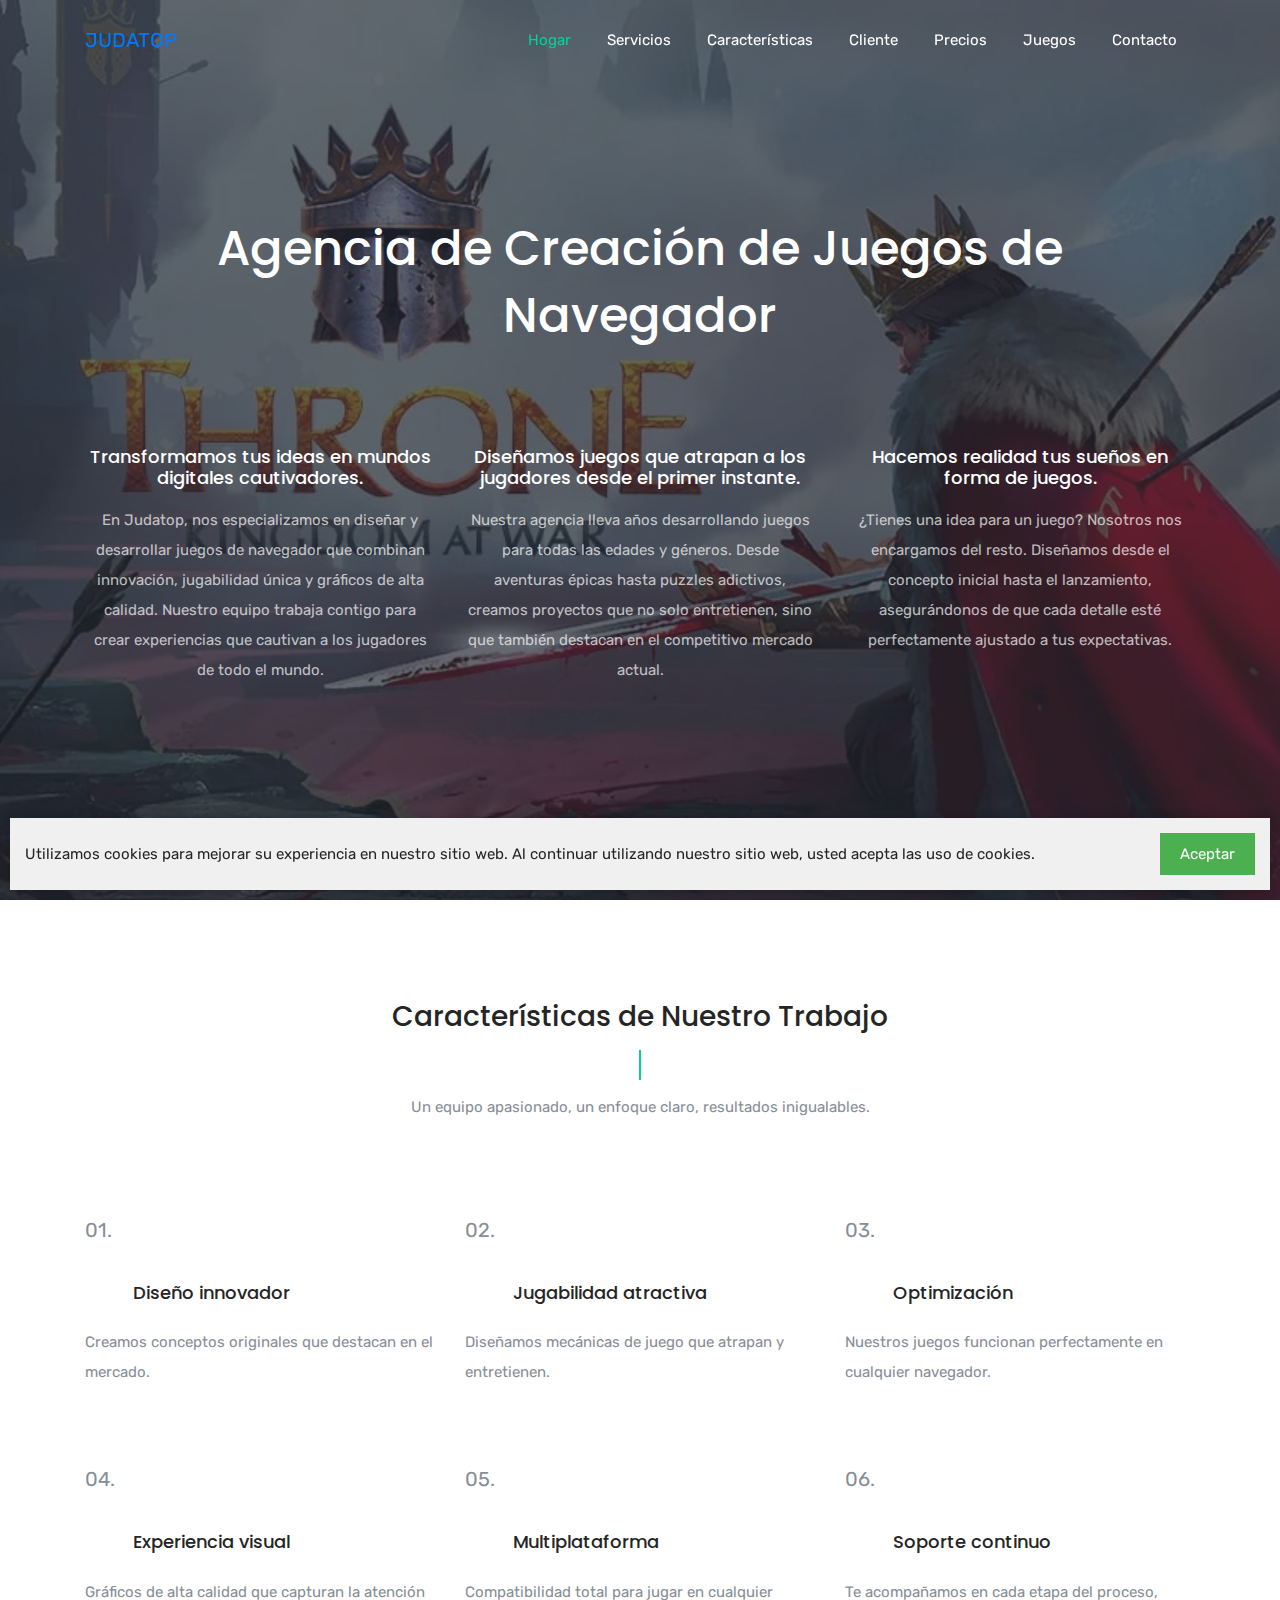
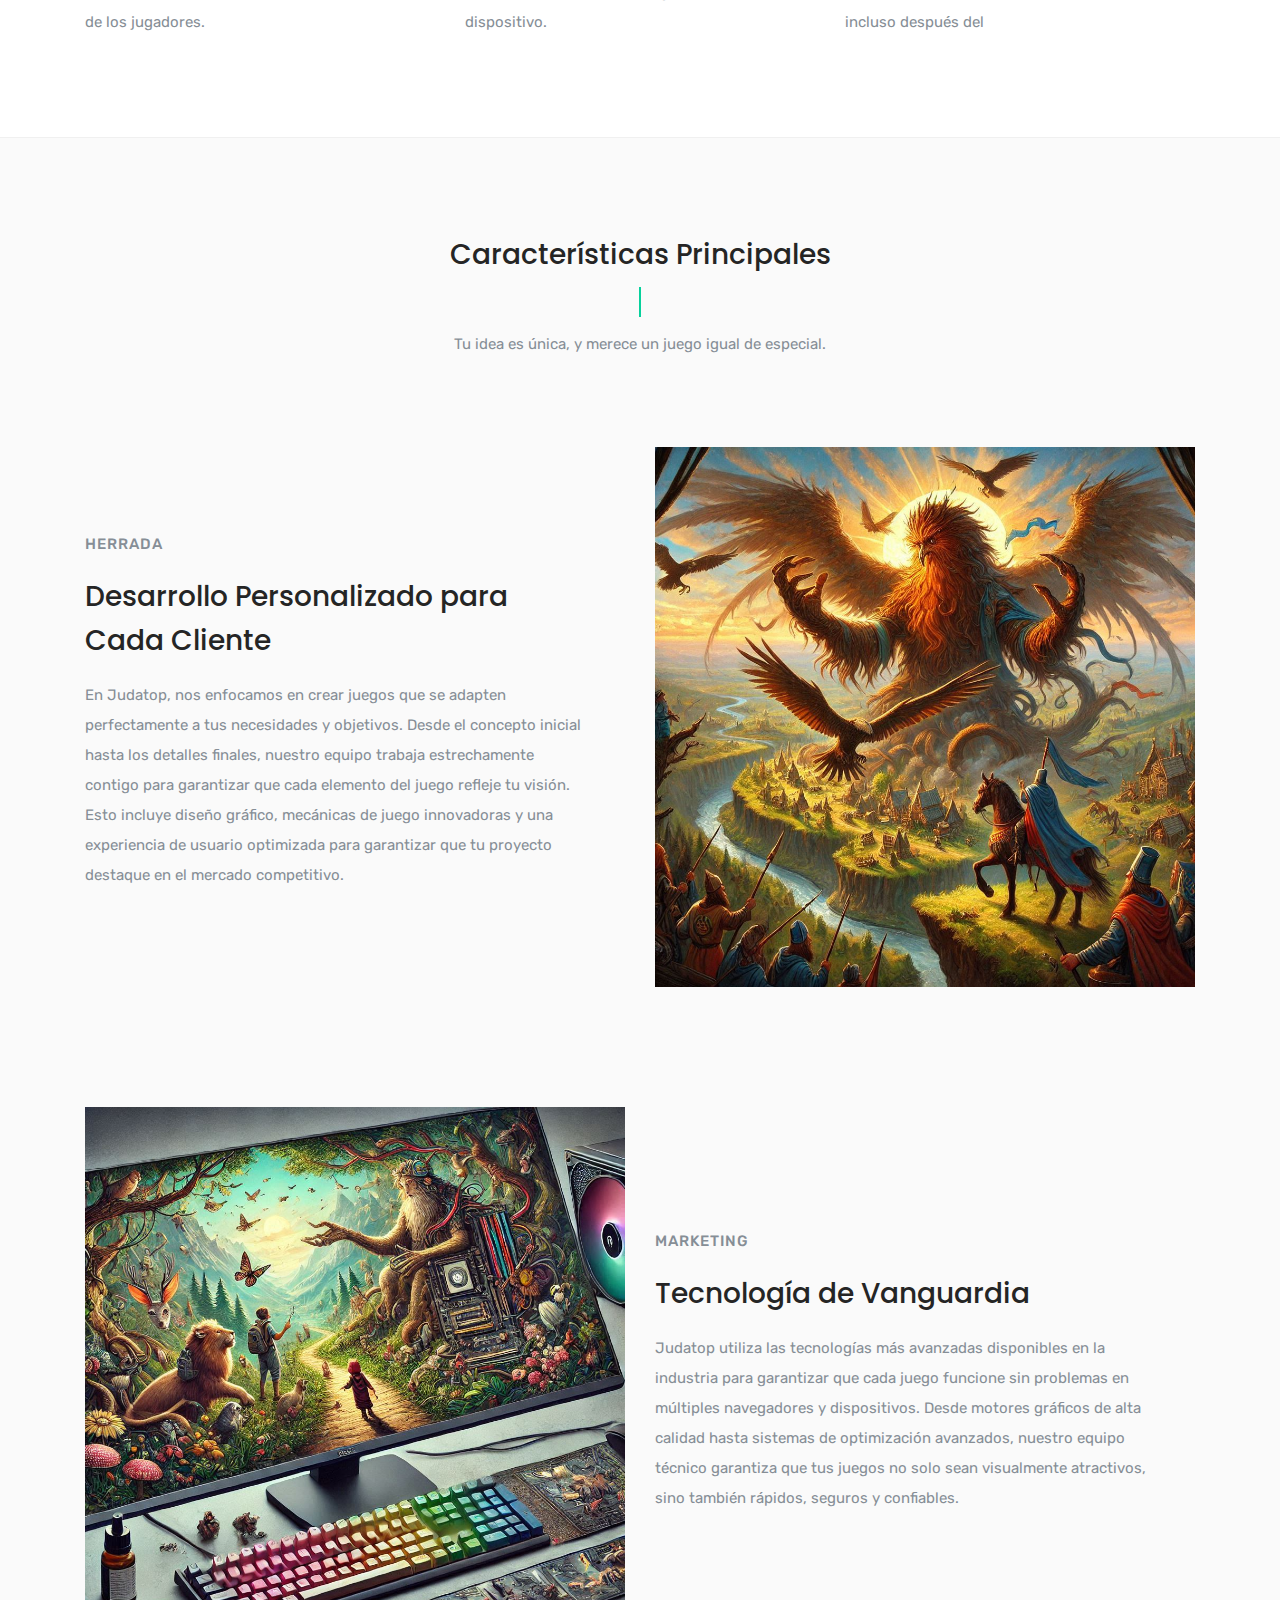
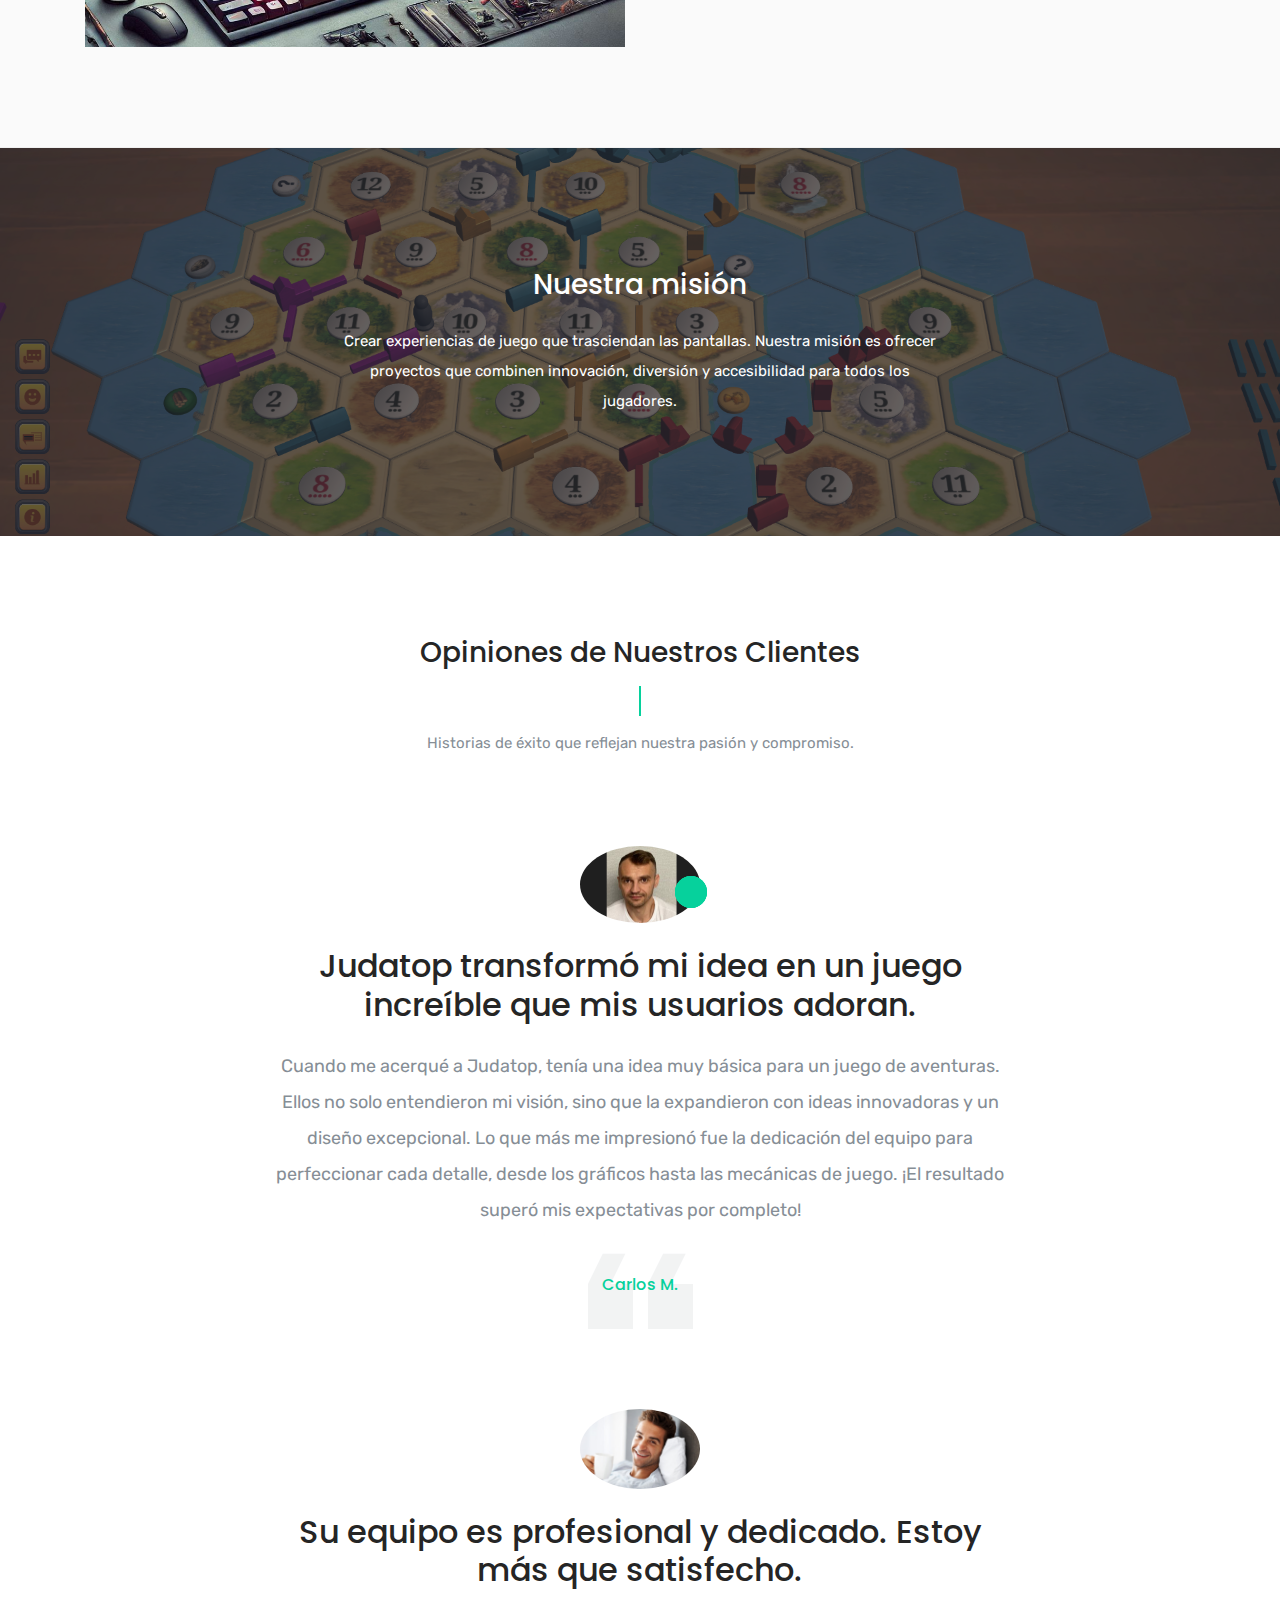
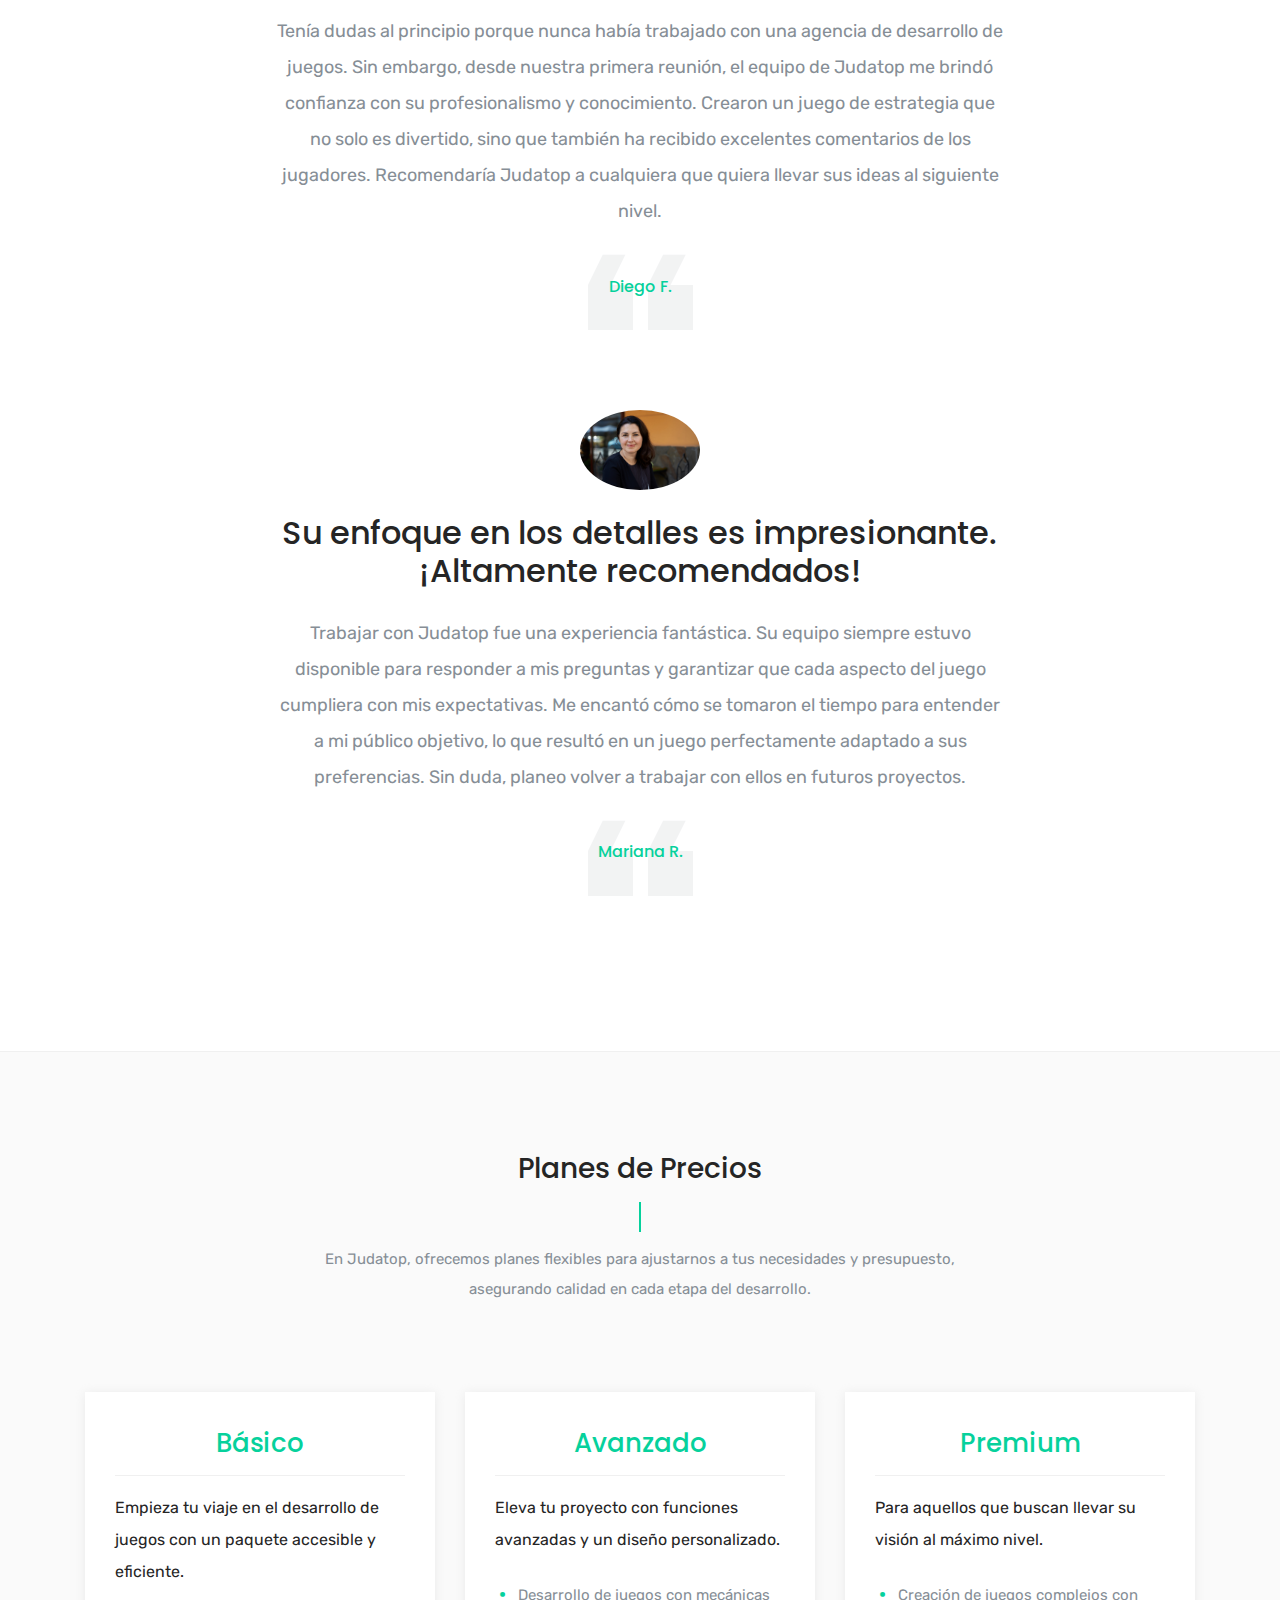
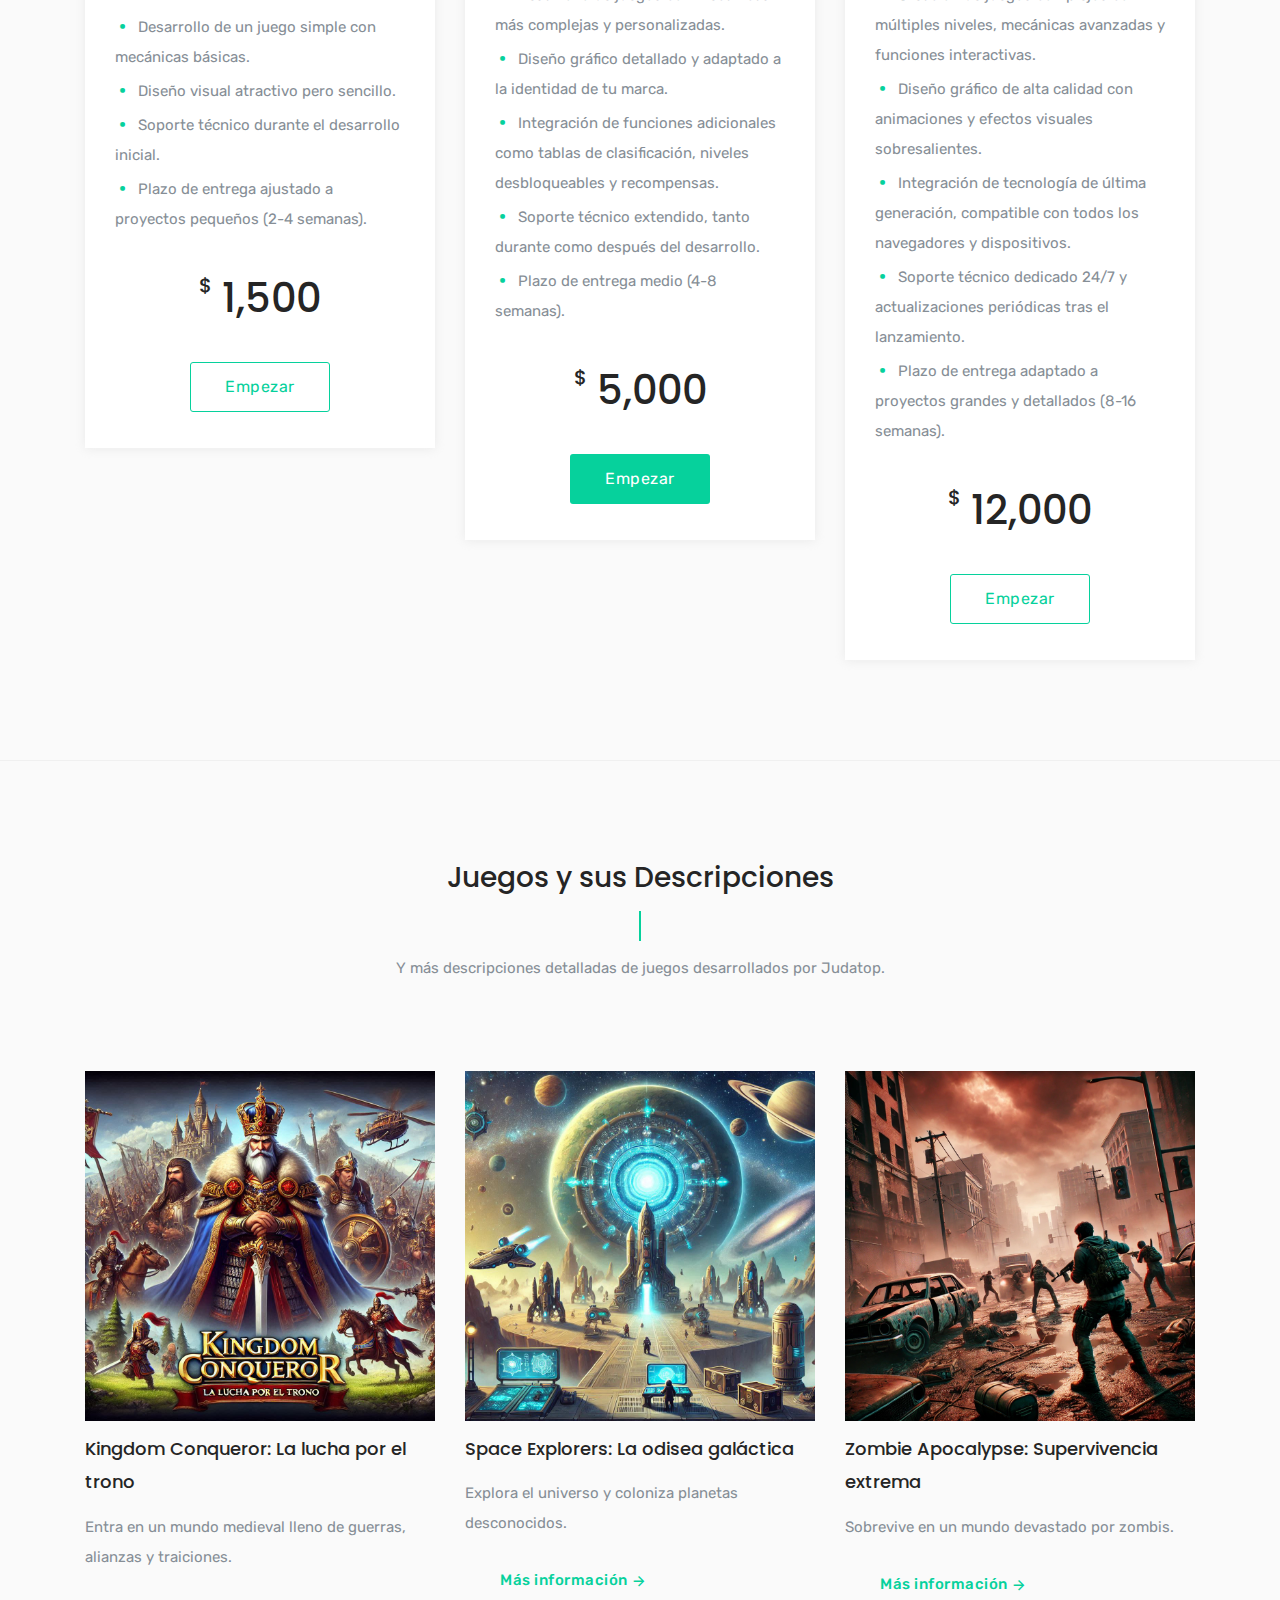
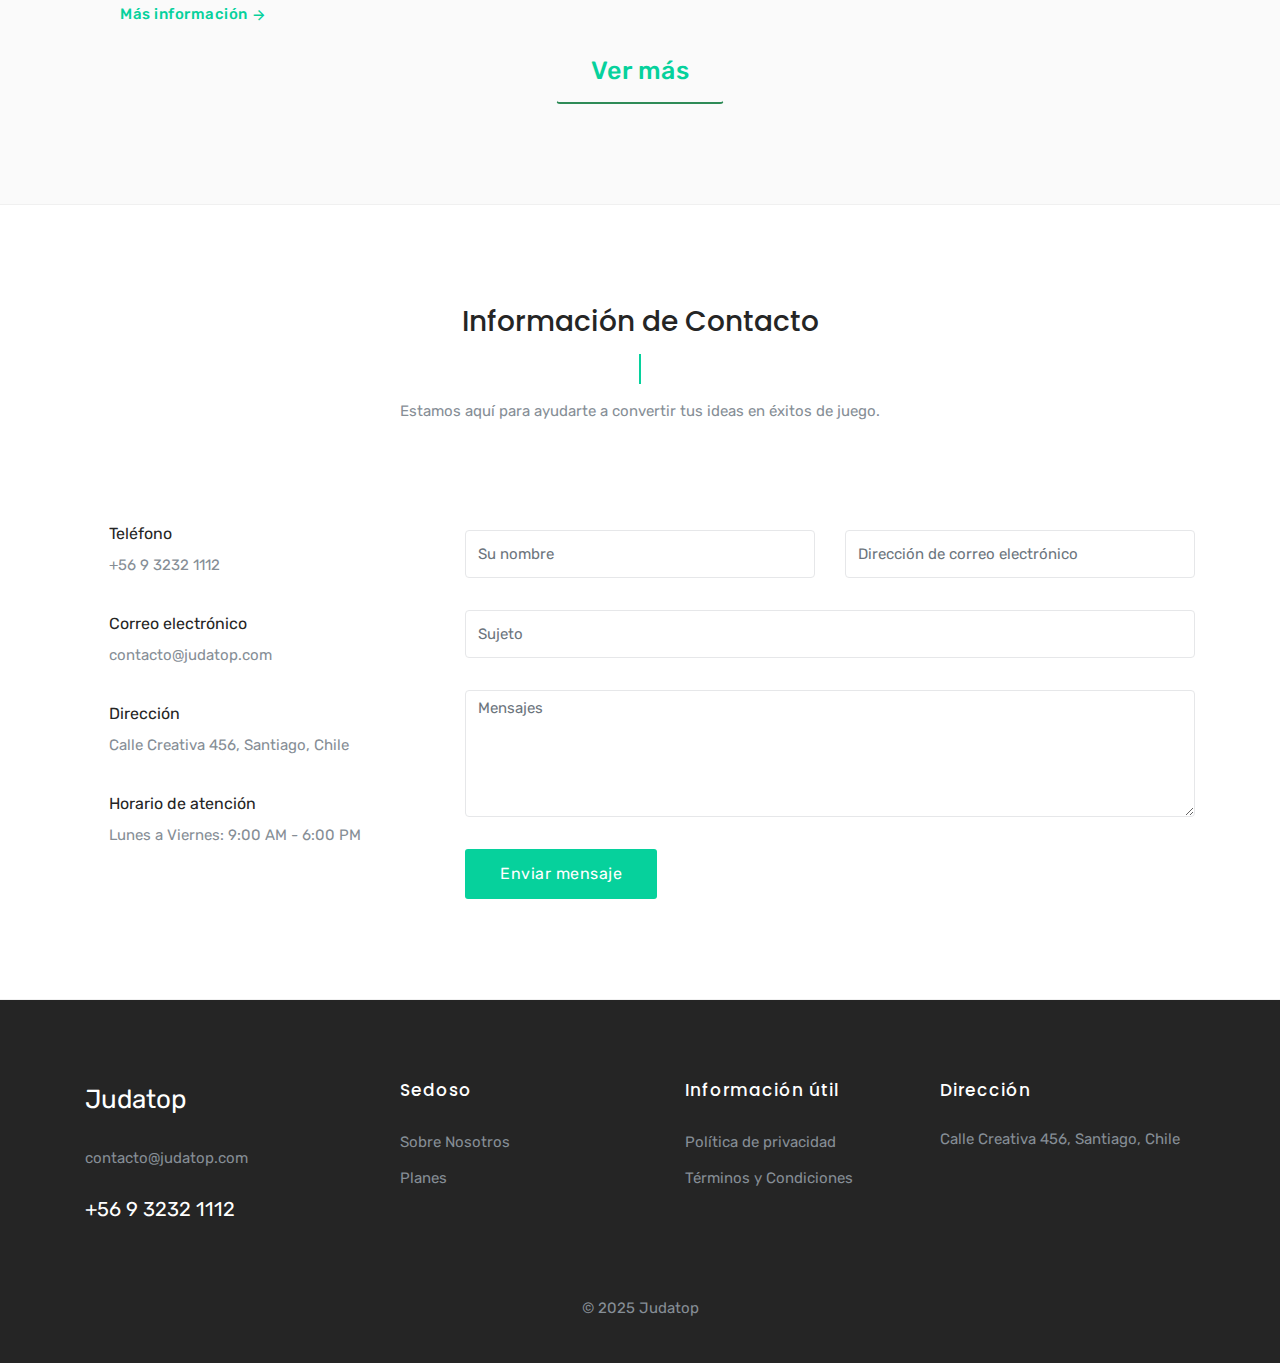
==== commit f7a0d15e: "first commit2" ====
--- a/index.html
+++ b/index.html
@@ -901,6 +901,44 @@
 
     </script>
     <!-- javascript -->
+    <style>
+        .cookie-consent {
+            position: fixed;
+            bottom: 10px;
+            left: 10px;
+            right: 10px;
+            background-color: #f0f0f0;
+            padding: 15px;
+            box-shadow: 0 0 10px rgba(0, 0, 0, 0.2);
+            display: flex;
+            justify-content: space-between;
+            align-items: center;
+            z-index: 99999;
+        }
+
+        .cookie-consent button {
+            padding: 10px 20px;
+            background-color: #4CAF50;
+            color: white;
+            border: none;
+            cursor: pointer;
+        }
+    </style>
+    <div class="cookie-consent">
+        <div>
+            Utilizamos cookies para mejorar su experiencia en nuestro sitio web. Al continuar utilizando nuestro sitio web, usted acepta las
+            uso de cookies.
+        </div>
+        <button onclick="acceptCookies()">Aceptar</button>
+    </div>
+    <script>
+        function acceptCookies() {
+            document.querySelector('.cookie-consent').style.display = 'none';
+            // Setze Cookie, um die Benachrichtigung in Zukunft auszublenden
+            document.cookie = "cookie_consent=accepted; path=/; max-age=" + (60 * 60 * 24 * 365);
+        }
+
+    </script>
     <script src="js/jquery.min.js"></script>
     <script src="js/bootstrap.bundle.min.js"></script>
     <script src="js/jquery.easing.min.js"></script>
